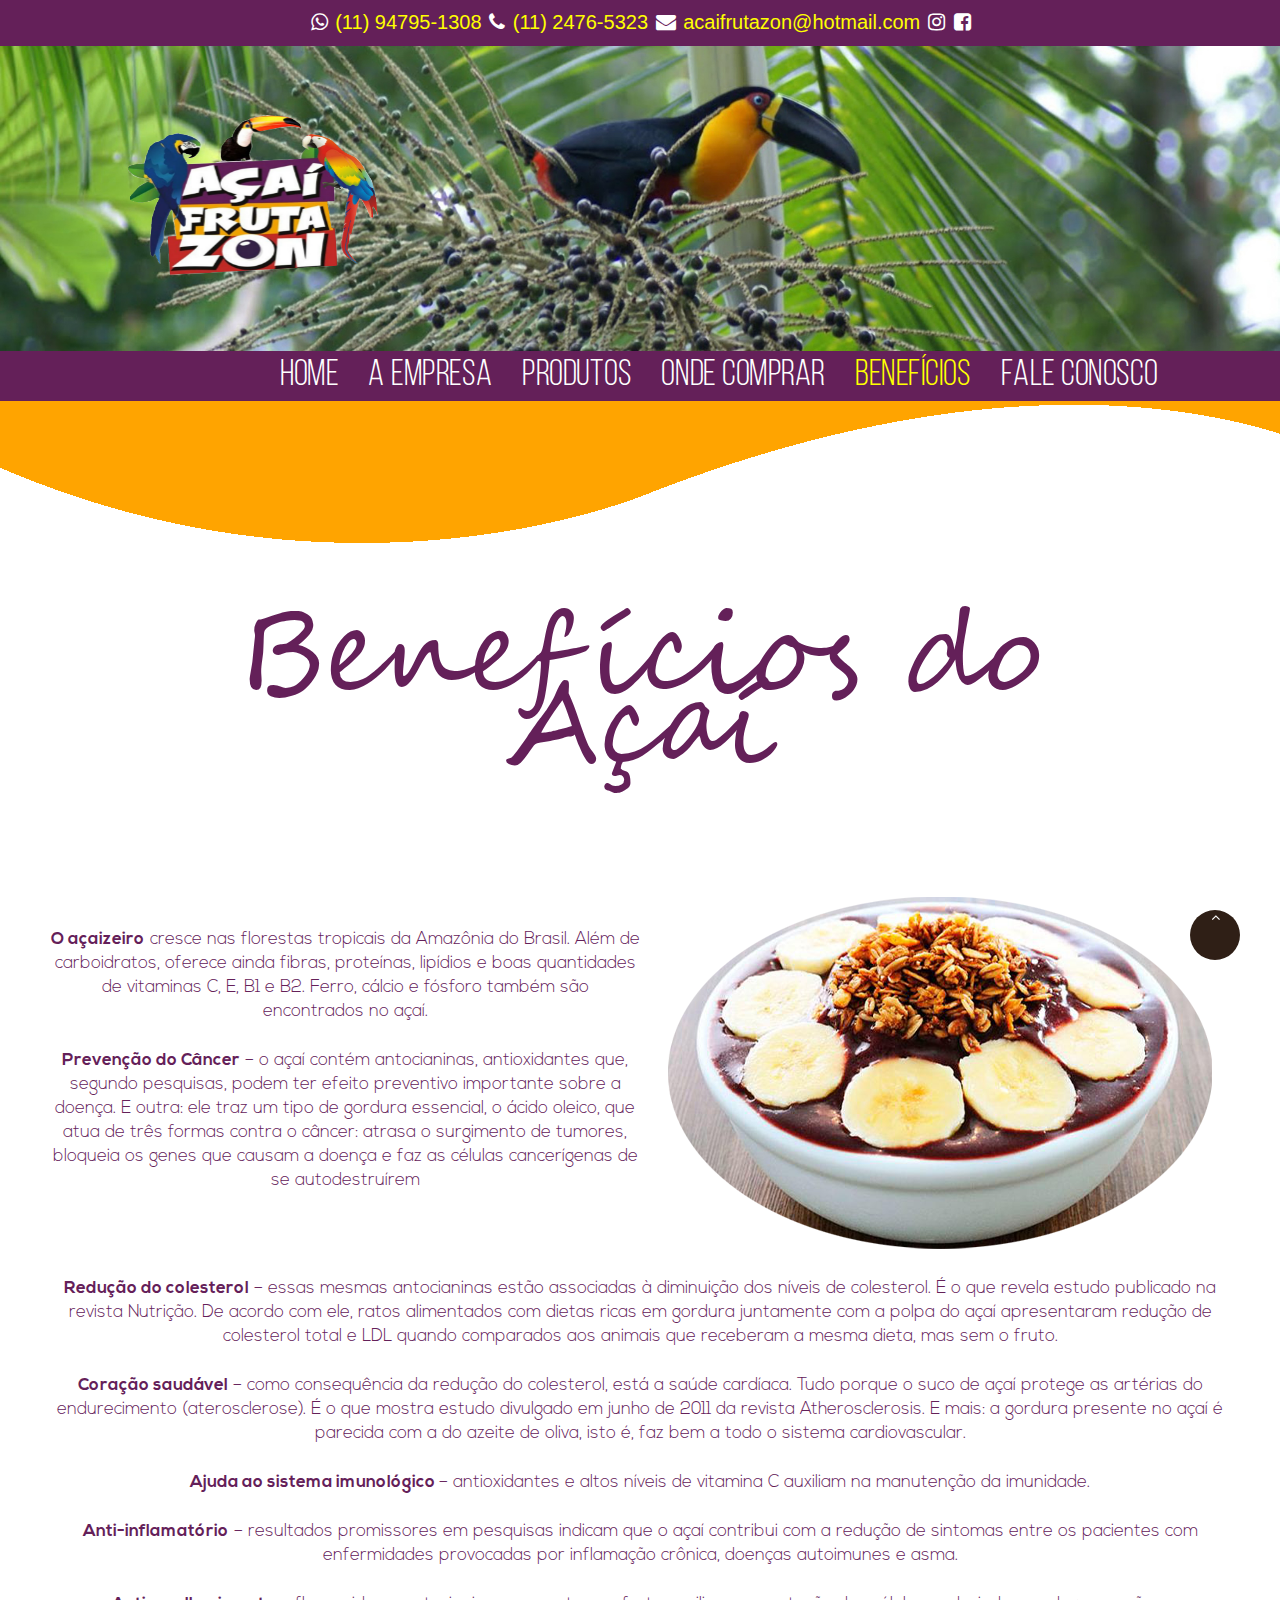
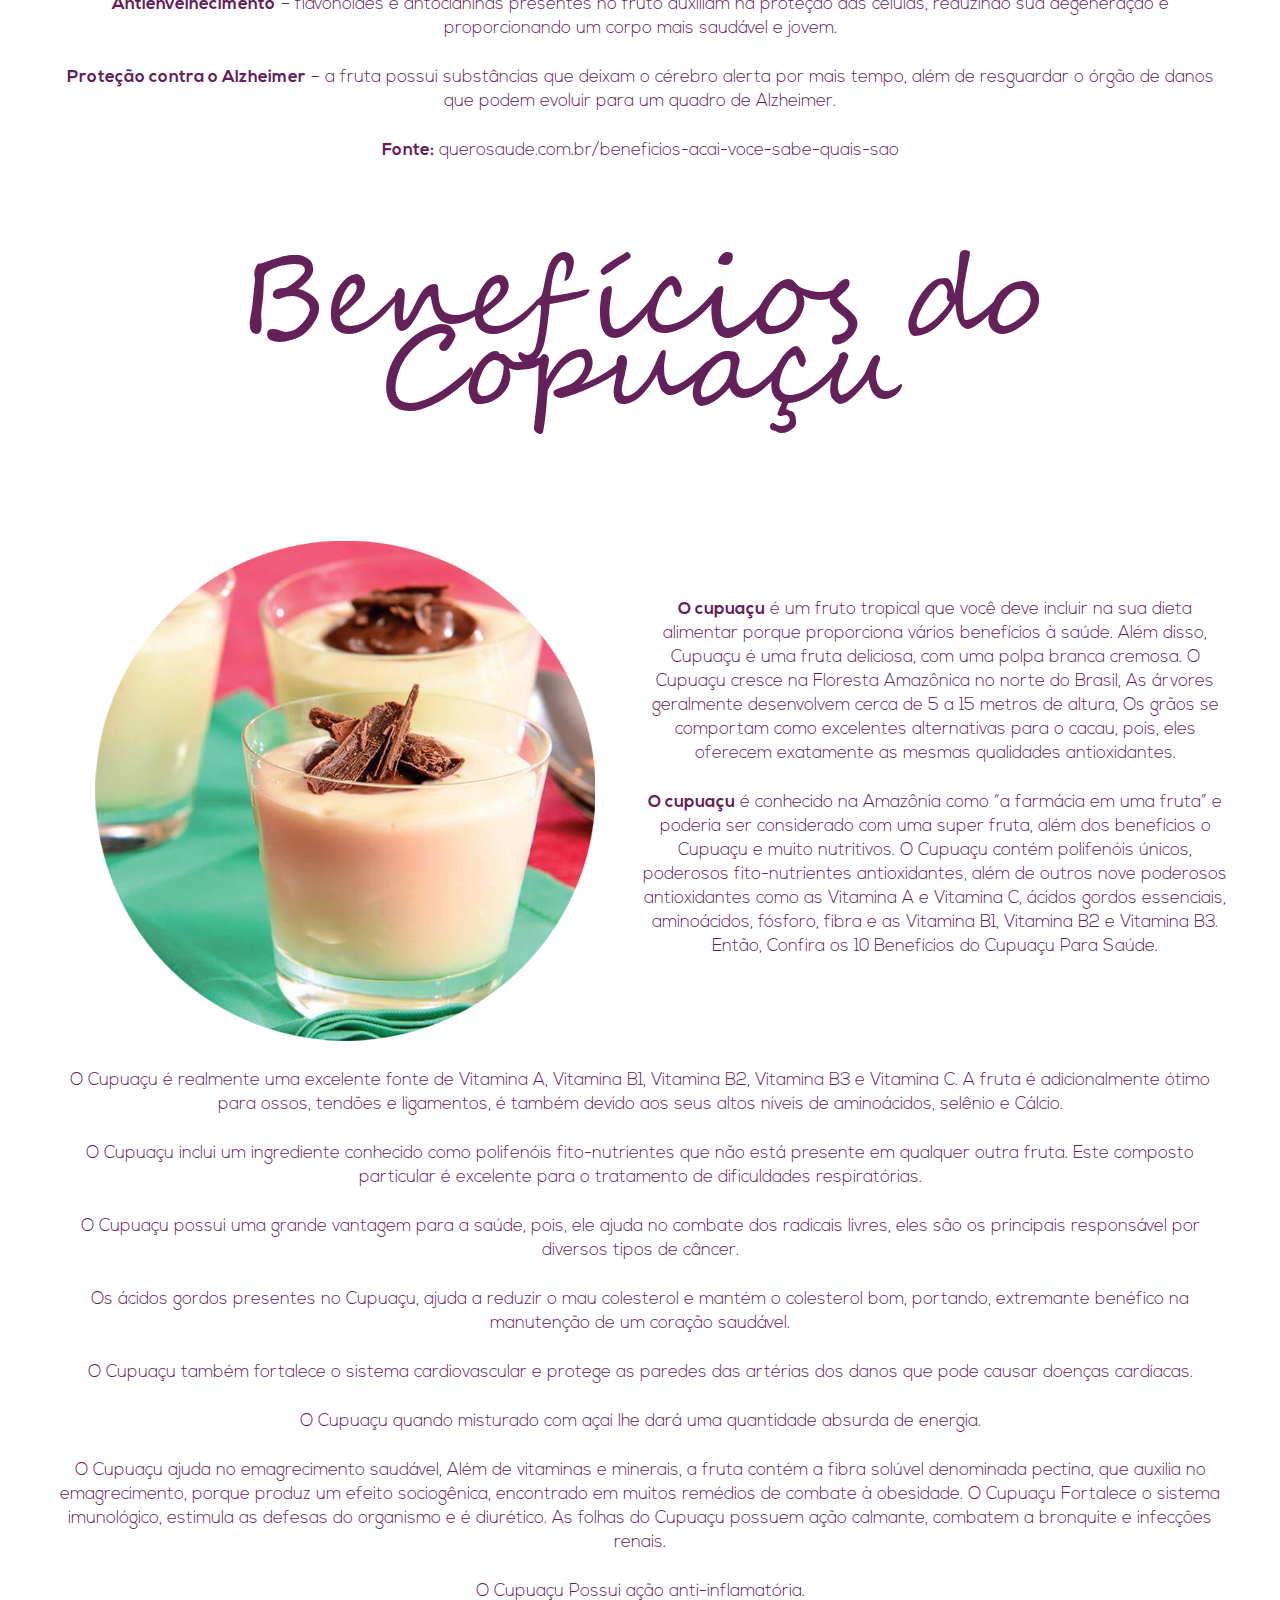
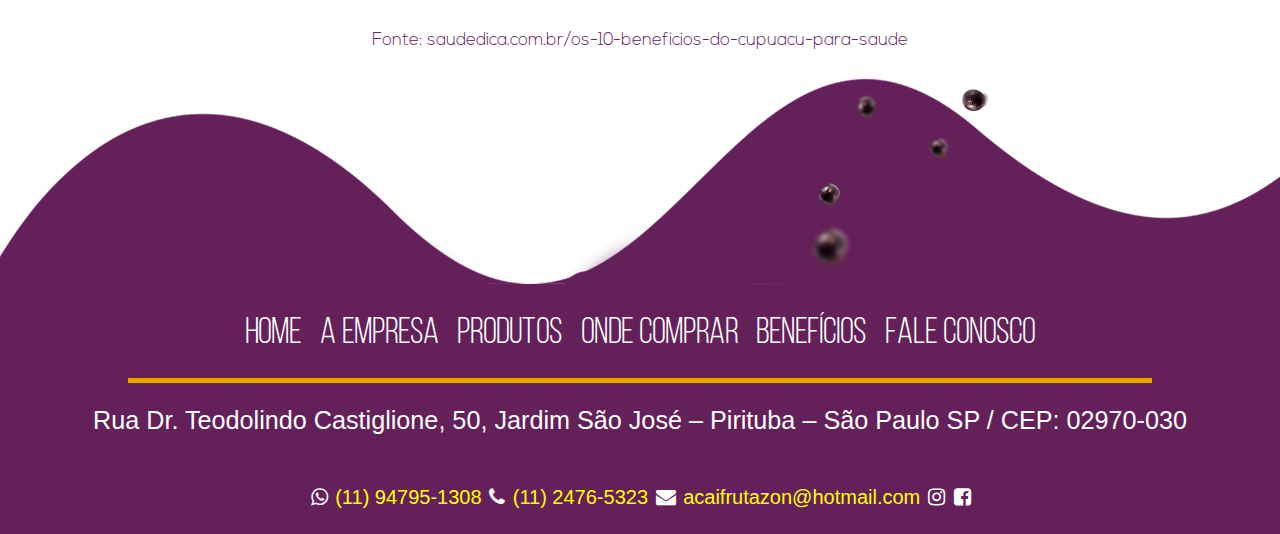
==== beneficios.html @ 2b1c6574 "Atualização geral e final" ====
<!DOCTYPE html>
<html lang="pt-br">
    <head>
        <title>Home</title>

        <!--META TYPE-->
        <meta charset="UTF-8">
        <meta name="viewport" content="width=device-width, initial-scale=1.0">
        <meta NAME="DESCRIPTION" content=""/>    
        <meta NAME="KEYWORDS" CONTENT=""/>    
        <meta http-equiv="CONTENT-LANGUAGE" content="pt-br"/>
        <meta NAME="AUTHOR" CONTENT="Cintra Comunicações - Lucas Genovez" />
        <meta NAME="COPYRIGHT" CONTENT="Copyright (c) 2020"/>
        <meta NAME="ROBOTS" content="INDEX, FOLLOW, NOODP, NOYDIR"/>
        <meta NAME="REVISIT-AFTER" CONTENT="1 DAYS"/>
        
        <!--OG-->
        <meta property="og:image" content="">
        <meta property="og:image:type" content="image/jpeg">    
        <meta property="og:tag" content="">    
        <meta property="og:locale" content="pt_BR" />
        <meta property="og:title" content="" />
        <meta property="og:description" content="" />
        <meta property="og:site_name" content="" />

        <!--CSS-->
        <link rel="stylesheet" type="text/css" href="css/geral.css">

        <!--BASE FLUX-->
        <link rel="stylesheet" type="text/css" href="css/css_base_flux/bootstrap.min.css"><!--Bootstrap v3.3.7-->
        <link rel="stylesheet" type="text/css" href="css/css_base_flux/demo.css">
        <link rel="stylesheet" type="text/css" href="css/css_base_flux/style.css">
        <link rel="stylesheet" type="text/css" href="css/css_base_flux/fonts.css">
        <link rel="shortcut icon" href="img/favicon.png" type="image/x-icon">
        
    </head>
    <body class="">
        <div class="preloader">
            <div class="preloader-body">
                <div class="cssload-container">
                    <div class="cssload-speeding-wheel"><img src="img/preloader.png"/></div>
                </div>
                <p>Carregando...</p>
            </div>
        </div>

        <!--TOPO-->
        <div class="flex v-center - h-center navbar-one">
            <div class="col-md-6 col-sm-12 width-auto">
                <div class="header-social-icon">
                    <a href="#" title="Whatsapp">
                        <i class="fa fa-whatsapp" aria-hidden="true"></i>
                        <span>(11) 94795-1308</span>
                    </a>
                    <a href="#" title="Telefone">
                        <i class="fa fa-phone" aria-hidden="true"></i>
                        <span>(11) 2476-5323</span>
                    </a>
                    <a href="#" title="email">
                        <i class="fa fa-envelope" aria-hidden="true"></i>
                        <span>acaifrutazon@hotmail.com</span>
                    </a>
                    <a href="#" title="instagram">
                        <i class="fa fa-instagram" aria-hidden="true"></i>
                    </a>
                    <a href="#" title="facebook">
                        <i class="fa fa-facebook-square"></i>
                    </a>
                </div>
            </div>
        </div>
        <!--BANNER-->
        <section class="swiper-wrap-custom fadeIn position-relative wow fadeIn section no-inset">
            <div class="swiper-container swiper-slider swiper-slider-1 desktop-banner" data-loop="true" data-autoplay="4200" data-simulate-touch="false">
                <div class="swiper-wrapper text-center">
                    <div class="swiper-slide context-dark">
                        <a href="#">
                            <img src="img/home/banner_acai_one.jpg" class="image_responsive" >
                        </a>
                    </div>
                </div>
            </div>
            <div class="swiper-container swiper-slider swiper-slider-1 mobile-banner" data-loop="true" data-autoplay="4200" data-simulate-touch="false">
                <div class="swiper-wrapper text-center">
                    <div class="swiper-slide context-dark">
                        <a href="#">
                            <img src="img/home/banner_acai_one_mobile.jpg" class="image_responsive" >
                        </a>
                    </div>
                </div>
            </div>
        </section> 
        <!--FIM BANNER-->
        <!--LOGO-->
        <div class="logo-desktop">
            <a class="logo" href="index.html" title="Cruzilia">
                <img class="logo-light default" src="img/logo_big.png" data-at2x="img/logo-white@2x.png" alt="">
            </a>
        </div>
        <!--FIM LOGO-->
        <!--MENU-->
        <header>
            <nav class="navbar navbar-default bootsnav header-dark white-link">
                <div class="container nav-header-container">
                    <div class="row">
                        <div class="col-md-offset-2 col-md-6 col-xs-2 width-auto pull-left accordion-menu xs-no-padding-right">
                            <button class="navbar-toggle collapsed pull-left" type="button" data-toggle="collapse" data-target="#navbar-collapse-toggle-1">
                                <span class="sr-only">toggle navigation</span>
                                <span class="icon-bar"></span>
                                <span class="icon-bar"></span>
                                <span class="icon-bar"></span>
                            </button>
                            <div class="navbar-collapse collapse pull-left" id="navbar-collapse-toggle-1">
                                <ul class="menu nav navbar-nav navbar-left no-margin text-font-sec text-center" id="accordion" data-in="fadeIn" data-out="fadeOut">
                                    <li>
                                        <a href="index.html">HOME</a>
                                    </li>
                                    <li>
                                        <a href="empresa.html">A EMPRESA</a>
                                    </li>
                                    <li>
                                        <a href="produtos.html">PRODUTOS</a>
                                    </li>
                                    <li>
                                        <a href="onde-comprar.html">ONDE COMPRAR</a>
                                    </li>
                                    <li>
                                        <a href="beneficios.html">BENEFÍCIOS</a>
                                    </li>
                                    <li>
                                        <a href="contato.html">FALE CONOSCO</a>
                                    </li>
                                </ul>
                            </div>
                        </div>
                    </div>
                </div>
            </nav>
        </header>
        <!--FIM MENU-->
        <!--FIM TOPO-->
        <!--CONTEÚDO-->
        <section class="swiper-wrap-custom fadeIn position-relative wow fadeIn section text-center no-inset">
            <div class="wave_orange col-md-12 col-sm-12"></div>
        </section>
        <section class="swiper-wrap-custom fadeIn position-relative wow fadeIn section text-center no-inset">
            <div class="col-sm-12 no-inset limite-beneficios-center">
                <div class="col-sm-12 no-inset limite-beneficios">
                    <div class="col-sm-12 no-inset  beneficios-acai">
                        <h1>Benefícios do <br> Açaí</h1>
                        <div class="center-text-img">
                            <div class="col-md-6 col-sm-12 no-inset">
                                <p> 
                                    <span>O açaizeiro</span> cresce nas florestas tropicais
                                    da Amazônia do Brasil. Além de carboidratos,
                                    oferece ainda fibras, proteínas, lipídios e 
                                    boas quantidades de vitaminas 
                                    C, E, B1 e B2.  Ferro, cálcio e fósforo também
                                    são encontrados no açaí.
                                </p>
                                <p>
                                    <span> Prevenção do Câncer</span> – o açaí contém antocianinas, 
                                    antioxidantes que, segundo pesquisas, podem ter 
                                    efeito preventivo importante sobre a doença.
                                    E outra: ele traz um tipo de gordura essencial, 
                                    o ácido oleico, que atua de três formas contra 
                                    o câncer: atrasa o surgimento de tumores, bloqueia
                                    os genes que causam a doença e faz as células
                                    cancerígenas de se autodestruírem 
                                </p>
                            </div>
                            <div class="col-md-6 col-sm-12 no-inset">
                                <img src="img/beneficios_acai.png" alt="">
                            </div>
                        </div>
                        <div class="col-md-12 col-sm-12 no-inset">
                            <p><span>Redução do colesterol</span> – essas mesmas antocianinas estão associadas à diminuição dos níveis de colesterol.
                            É o que revela estudo publicado na revista Nutrição. De acordo com ele, ratos alimentados com dietas ricas
                            em gordura juntamente com a polpa do açaí apresentaram redução de colesterol total e LDL quando comparados
                            aos animais que receberam a mesma dieta, mas sem o fruto.</p>
                            <p><span>Coração saudável</span> – como consequência da redução do colesterol, está a saúde cardíaca. Tudo porque o suco
                            de açaí protege as artérias do endurecimento (aterosclerose). É o que mostra estudo divulgado em junho de 2011
                            da revista Atherosclerosis. E mais: a gordura presente no açaí é parecida com a do azeite de oliva, isto é, faz 
                            bem a todo o sistema cardiovascular.</p>
                            <p><span>Ajuda ao sistema imunológico </span>– antioxidantes e altos níveis de vitamina C auxiliam na manutenção da imunidade.</p>
                            <p><span>Anti-inflamatório</span> – resultados promissores em pesquisas indicam que o açaí contribui com a redução de sintomas
                            entre os pacientes com enfermidades provocadas por inflamação crônica, doenças autoimunes e asma.</p>
                            <p><span>Antienvelhecimento</span> – flavonoides e antocianinas presentes no fruto auxiliam na proteção das células, reduzindo
                            sua degeneração e proporcionando um corpo mais saudável e jovem.</p>
                            <p><span>Proteção contra o Alzheimer</span> – a fruta possui substâncias que deixam o cérebro alerta por mais tempo, além de 
                            resguardar o órgão de danos que podem evoluir para um quadro de Alzheimer.</p>
                            <p><span>Fonte:</span> querosaude.com.br/beneficios-acai-voce-sabe-quais-sao</p>
                        </div>
                    </div>
                    <div class="col-sm-12 no-inset beneficios-acai">
                        <h1>Benefícios do <br> Copuaçu</h1>
                        <div class="center-text-img">
                            <div class="col-md-6 col-sm-12 no-inset">
                                <img src="img/beneficios_copuacu.png" alt="">
                            </div>
                            <div class="col-md-6 col-sm-12 no-inset">
                                <p> 
                                    <span>O cupuaçu</span> é um fruto tropical que você deve incluir
                                    na sua dieta alimentar porque proporciona vários 
                                    benefícios à saúde. Além disso, Cupuaçu é uma fruta 
                                    deliciosa, com uma polpa branca cremosa. 
                                    O Cupuaçu cresce na Floresta Amazônica no norte do 
                                    Brasil, As árvores geralmente desenvolvem cerca de 
                                    5 a 15 metros de altura, Os grãos se comportam como 
                                    excelentes alternativas para o cacau, pois, eles 
                                    oferecem exatamente as mesmas qualidades antioxidantes.
                                </p>
                                <p>
                                    <span>O cupuaçu</span> é conhecido na Amazônia como “a farmácia em 
                                    uma fruta” e poderia ser considerado com uma super fruta, 
                                    além dos benefícios o Cupuaçu e muito nutritivos. 
                                    O Cupuaçu contém polifenóis únicos, poderosos fito-nutrientes 
                                    antioxidantes, além de outros nove poderosos antioxidantes 
                                    como as Vitamina A e Vitamina C, ácidos gordos essenciais, 
                                    aminoácidos, fósforo, fibra e as Vitamina B1, Vitamina B2 
                                    e Vitamina B3. Então, Confira os 10 Benefícios do Cupuaçu 
                                    Para Saúde.
                                </p>
                            </div>      
                        </div>
                        <div class="col-md-12 col-sm-12 no-inset">
                            <p>O Cupuaçu é realmente uma excelente fonte de Vitamina A, Vitamina B1, Vitamina B2,
                            Vitamina B3 e Vitamina C. A fruta é adicionalmente ótimo para ossos, tendões
                            e ligamentos, é também devido aos seus altos níveis de aminoácidos, selênio e Cálcio.</p>

                            <p>O Cupuaçu inclui um ingrediente conhecido como polifenóis fito-nutrientes
                            que não está presente em qualquer outra fruta. Este composto particular é excelente
                            para o tratamento de dificuldades respiratórias.</p>

                            <p>O Cupuaçu possui uma grande vantagem para a saúde, pois, ele ajuda no combate
                            dos radicais livres, eles são os principais responsável por diversos tipos de câncer.</p>

                            <p>Os ácidos gordos presentes no Cupuaçu, ajuda a reduzir o mau colesterol e mantém o 
                            colesterol bom, portando, extremante benéfico na manutenção de um coração saudável.</p>

                            <p>O Cupuaçu também fortalece o sistema cardiovascular e protege as paredes das artérias 
                            dos danos que pode causar doenças cardíacas.</p>

                            <p>O Cupuaçu quando misturado com açaí lhe dará uma quantidade absurda de energia.</p>

                            <p>O Cupuaçu ajuda no emagrecimento saudável, Além de vitaminas e minerais, a fruta contém a 
                            fibra solúvel denominada pectina, que auxilia no emagrecimento, porque produz um efeito 
                            sociogênica, encontrado em muitos remédios de combate à obesidade.
                            O Cupuaçu Fortalece o sistema imunológico, estimula as defesas do organismo e é diurético.
                            As folhas do Cupuaçu possuem ação calmante, combatem a bronquite e infecções renais.</p>

                            <p>O Cupuaçu Possui ação anti-inflamatória.</p>
                            <p>Fonte: saudedica.com.br/os-10-beneficios-do-cupuacu-para-saude</p>
                        </div>
                    </div>
                </div>
            </div>
        </section>
        <section class="col-md-12 col-sm-12 no-inset">
            <div class="col-md-12 col-sm-12 no-inset">
                <img src="img/wave-products-bottom.png" alt="">
            </div>
        </section>
        <!--FIM CONTEÚDO-->
        <footer class="col-md-12 col-sm-12 no-inset">
            <div class="col-md-12 col-sm-12 no-inset">
                <div class="footer-div-1">
                    
                    <img src="img/logo_footer.png" alt="">
                    
                    <ul>
                        <li>
                            <a href="index.html">HOME</a>
                        </li>
                        <li>
                            <a href="empresa.html">A EMPRESA</a>
                        </li>
                        <li>
                            <a href="produtos.html">PRODUTOS</a>
                        </li>
                        <li>
                            <a href="onde-comprar.html">ONDE COMPRAR</a>
                        </li>
                        <li>
                            <a href="beneficios.html">BENEFÍCIOS</a>
                        </li>
                        <li>
                            <a href="contato.html">FALE CONOSCO</a>
                        </li>
                    </ul>
                </div>
                <div class="border-div">
                    <span class="border_footer"></span>
                </div>
            </div>
            <div class="col-md-12 col-sm-12 street-footer">
                <p>Rua Dr. Teodolindo Castiglione, 50, Jardim São José – Pirituba – São Paulo SP / CEP: 02970-030</p>
            </div>
            <div class="header-social-icon icon-footer col-md-12 col-sm-12">
                <a href="#" title="Whatsapp">
                    <i class="fa fa-whatsapp" aria-hidden="true"></i>
                    <span>(11) 94795-1308</span>
                </a>
                <a href="#" title="Telefone">
                    <i class="fa fa-phone" aria-hidden="true"></i>
                    <span>(11) 2476-5323</span>
                </a>
                <a href="#" title="email">
                    <i class="fa fa-envelope" aria-hidden="true"></i>
                    <span>acaifrutazon@hotmail.com</span>
                </a>
                <a href="#" title="instagram">
                    <i class="fa fa-instagram" aria-hidden="true"></i>
                </a>
                <a href="#" title="facebook">
                    <i class="fa fa-facebook-square"></i>
                </a>
            </div>
        </footer>
        <!--FIM HOME-->

        <script src="js/script.js"></script>
        <!--BASE FLUX-->
        <script src="js/js_base_flux/core.min.js"></script><!--JQuery v3.2.1-->
        <script src="js/js_base_flux/scripts.js"></script>
    </body>
</html>
---- css/geral.css ----
* {
    padding: 0;
    margin: 0;
}

@font-face {
    font-family: 'IsidoraSans-Thin';
    src: url('../css/fonts_acai/IsidoraSans-Thin.eot');
    /* IE9 Compat Modes */
    src: url('../css/fonts_acai/IsidoraSans-Thin.eot?#iefix') format('embedded-opentype'),/* IE6-IE8 */ url('../css/fonts_acai/IsidoraSans-Thin.svg#IsidoraSans-Thin') format('svg'),/* Legacy iOS */ url('../css/fonts_acai/IsidoraSans-Thin.ttf') format('truetype'),/* Safari, Android, iOS */ url('../css/fonts_acai/IsidoraSans-Thin.woff') format('woff'),/* Modern Browsers */ url('../css/fonts_acai/IsidoraSans-Thin.woff2') format('woff2');
    /* Modern Browsers */
    font-weight: normal;
    font-style: normal;
}

@font-face {
    font-family: 'IsidoraSans-SemiBoldItalic';
    src: url('../css/fonts_acai/IsidoraSans-SemiBoldItalic.eot');
    /* IE9 Compat Modes */
    src: url('../css/fonts_acai/IsidoraSans-SemiBoldItalic.eot?#iefix') format('embedded-opentype'),/* IE6-IE8 */ url('../css/fonts_acai/IsidoraSans-SemiBoldItalic.svg#IsidoraSans-SemiBoldItalic') format('svg'),/* Legacy iOS */ url('../css/fonts_acai/IsidoraSans-SemiBoldItalic.ttf') format('truetype'),/* Safari, Android, iOS */ url('../css/fonts_acai/IsidoraSans-SemiBoldItalic.woff') format('woff'),/* Modern Browsers */ url('../css/fonts_acai/IsidoraSans-SemiBoldItalic.woff2') format('woff2');
    /* Modern Browsers */
    font-weight: normal;
    font-style: normal;
}

@font-face {
    font-family: 'IsidoraSans-SemiBold';
    src: url('../css/fonts_acai/IsidoraSans-SemiBold.eot');
    /* IE9 Compat Modes */
    src: url('../css/fonts_acai/IsidoraSans-SemiBold.eot?#iefix') format('embedded-opentype'),/* IE6-IE8 */ url('../css/fonts_acai/IsidoraSans-SemiBold.svg#IsidoraSans-SemiBold') format('svg'),/* Legacy iOS */ url('../css/fonts_acai/IsidoraSans-SemiBold.ttf') format('truetype'),/* Safari, Android, iOS */ url('../css/fonts_acai/IsidoraSans-SemiBold.woff') format('woff'),/* Modern Browsers */ url('../css/fonts_acai/IsidoraSans-SemiBold.woff2') format('woff2');
    /* Modern Browsers */
    font-weight: normal;
    font-style: normal;
}

@font-face {
    font-family: 'IsidoraSans-RegularItalic';
    src: url('../css/fonts_acai/IsidoraSans-RegularItalic.eot');
    src: url('../css/fonts_acai/IsidoraSans-RegularItalic.eot?#iefix') format('embedded-opentype'), url('../css/fonts_acai/IsidoraSans-RegularItalic.svg#IsidoraSans-RegularItalic') format('svg'), url('../css/fonts_acai/IsidoraSans-RegularItalic.ttf') format('truetype'), url('../css/fonts_acai/IsidoraSans-RegularItalic.woff') format('woff'), url('../css/fonts_acai/IsidoraSans-RegularItalic.woff2') format('woff2');
    font-weight: normal;
    font-style: normal;
}

@font-face {
    font-family: 'IsidoraSans-MediumItalic';
    src: url('../css/fonts_acai/IsidoraSans-MediumItalic.eot');
    src: url('../css/fonts_acai/IsidoraSans-MediumItalic.eot?#iefix') format('embedded-opentype'), url('../css/fonts_acai/IsidoraSans-MediumItalic.svg#IsidoraSans-MediumItalic') format('svg'), url('../css/fonts_acai/IsidoraSans-MediumItalic.ttf') format('truetype'), url('../css/fonts_acai/IsidoraSans-MediumItalic.woff') format('woff'), url('../css/fonts_acai/IsidoraSans-MediumItalic.woff2') format('woff2');
    font-weight: normal;
    font-style: normal;
}

@font-face {
    font-family: 'IsidoraSans-Regular';
    src: url('../css/fonts_acai/IsidoraSans-Regular.eot');
    src: url('../css/fonts_acai/IsidoraSans-Regular.eot?#iefix') format('embedded-opentype'), url('../css/fonts_acai/IsidoraSans-Regular.svg#IsidoraSans-Regular') format('svg'), url('../css/fonts_acai/IsidoraSans-Regular.ttf') format('truetype'), url('../css/fonts_acai/IsidoraSans-Regular.woff') format('woff'), url('../css/fonts_acai/IsidoraSans-Regular.woff2') format('woff2');
    font-weight: normal;
    font-style: normal;
}

@font-face {
    font-family: 'IsidoraSans-Medium';
    src: url('../css/fonts_acai/IsidoraSans-Medium.eot');
    src: url('../css/fonts_acai/IsidoraSans-Medium.eot?#iefix') format('embedded-opentype'), url('../css/fonts_acai/IsidoraSans-Medium.svg#IsidoraSans-Medium') format('svg'), url('../css/fonts_acai/IsidoraSans-Medium.ttf') format('truetype'), url('../css/fonts_acai/IsidoraSans-Medium.woff') format('woff'), url('../css/fonts_acai/IsidoraSans-Medium.woff2') format('woff2');
    font-weight: normal;
    font-style: normal;
}

@font-face {
    font-family: 'IsidoraSans-LightItalic';
    src: url('../css/fonts_acai/IsidoraSans-LightItalic.eot');
    src: url('../css/fonts_acai/IsidoraSans-LightItalic.eot?#iefix') format('embedded-opentype'), url('../css/fonts_acai/IsidoraSans-LightItalic.svg#IsidoraSans-LightItalic') format('svg'), url('../css/fonts_acai/IsidoraSans-LightItalic.ttf') format('truetype'), url('../css/fonts_acai/IsidoraSans-LightItalic.woff') format('woff'), url('../css/fonts_acai/IsidoraSans-LightItalic.woff2') format('woff2');
    font-weight: normal;
    font-style: normal;
}

@font-face {
    font-family: 'IsidoraSans-Light';
    src: url('../css/fonts_acai/IsidoraSans-Light.eot');
    src: url('../css/fonts_acai/IsidoraSans-Light.eot?#iefix') format('embedded-opentype'), url('../css/fonts_acai/IsidoraSans-Light.svg#IsidoraSans-Light') format('svg'), url('../css/fonts_acai/IsidoraSans-Light.ttf') format('truetype'), url('../css/fonts_acai/IsidoraSans-Light.woff') format('woff'), url('../css/fonts_acai/IsidoraSans-Light.woff2') format('woff2');
    font-weight: normal;
    font-style: normal;
}

@font-face {
    font-family: 'IsidoraSans-BoldItalic';
    src: url('../css/fonts_acai/IsidoraSans-BoldItalic.eot');
    src: url('../css/fonts_acai/IsidoraSans-BoldItalic.eot?#iefix') format('embedded-opentype'), url('../css/fonts_acai/IsidoraSans-BoldItalic.svg#IsidoraSans-BoldItalic') format('svg'), url('../css/fonts_acai/IsidoraSans-BoldItalic.ttf') format('truetype'), url('../css/fonts_acai/IsidoraSans-BoldItalic.woff') format('woff'), url('../css/fonts_acai/IsidoraSans-BoldItalic.woff2') format('woff2');
    font-weight: normal;
    font-style: normal;
}

@font-face {
    font-family: 'IsidoraSans-Bold';
    src: url('../css/fonts_acai/IsidoraSans-Bold.eot');
    src: url('../css/fonts_acai/IsidoraSans-Bold.eot?#iefix') format('embedded-opentype'), url('../css/fonts_acai/IsidoraSans-Bold.svg#IsidoraSans-Bold') format('svg'), url('../css/fonts_acai/IsidoraSans-Bold.ttf') format('truetype'), url('../css/fonts_acai/IsidoraSans-Bold.woff') format('woff'), url('../css/fonts_acai/IsidoraSans-Bold.woff2') format('woff2');
    font-weight: normal;
    font-style: normal;
}

@font-face {
    font-family: 'IsidoraSans-BlackItalic';
    src: url('../css/fonts_acai/IsidoraSans-BlackItalic.eot');
    src: url('../css/fonts_acai/IsidoraSans-BlackItalic.eot?#iefix') format('embedded-opentype'), url('../css/fonts_acai/IsidoraSans-BlackItalic.svg#IsidoraSans-BlackItalic') format('svg'), url('../css/fonts_acai/IsidoraSans-BlackItalic.ttf') format('truetype'), url('../css/fonts_acai/IsidoraSans-BlackItalic.woff') format('woff'), url('../css/fonts_acai/IsidoraSans-BlackItalic.woff2') format('woff2');
    font-weight: normal;
    font-style: normal;
}

@font-face {
    font-family: 'IsidoraSans-Black';
    src: url('../css/fonts_acai/IsidoraSans-Black.eot');
    src: url('../css/fonts_acai/IsidoraSans-Black.eot?#iefix') format('embedded-opentype'), url('../css/fonts_acai/IsidoraSans-Black.svg#IsidoraSans-Black') format('svg'), url('../css/fonts_acai/IsidoraSans-Black.ttf') format('truetype'), url('../css/fonts_acai/IsidoraSans-Black.woff') format('woff'), url('../css/fonts_acai/IsidoraSans-Black.woff2') format('woff2');
    font-weight: normal;
    font-style: normal;
}

@font-face {
    font-family: 'BebasNeue-Regular';
    src: url('../css/fonts_acai/BebasNeue-Regular.eot');
    src: url('../css/fonts_acai/BebasNeue-Regular.eot?#iefix') format('embedded-opentype'), url('../css/fonts_acai/BebasNeue-Regular.svg#BebasNeue-Regular') format('svg'), url('../css/fonts_acai/BebasNeue-Regular.ttf') format('truetype'), url('../css/fonts_acai/BebasNeue-Regular.woff') format('woff'), url('../css/fonts_acai/BebasNeue-Regular.woff2') format('woff2');
    font-weight: normal;
    font-style: normal;
}

@font-face {
    font-family: 'IsidoraSans-ThinItalic';
    src: url('../css/fonts_acai/IsidoraSans-ThinItalic.eot');
    src: url('../css/fonts_acai/IsidoraSans-ThinItalic.eot?#iefix') format('embedded-opentype'), url('../css/fonts_acai/IsidoraSans-ThinItalic.svg#IsidoraSans-ThinItalic') format('svg'), url('../css/fonts_acai/IsidoraSans-ThinItalic.ttf') format('truetype'), url('../css/fonts_acai/IsidoraSans-ThinItalic.woff') format('woff'), url('../css/fonts_acai/IsidoraSans-ThinItalic.woff2') format('woff2');
    font-weight: normal;
    font-style: normal;
}

@font-face {
    font-family: 'BebasNeueBook';
    src: url('BebasNeueBook.eot');
    src: url('../css/fonts_acai/BebasNeueBook.eot?#iefix') format('embedded-opentype'), url('../css/fonts_acai/BebasNeueBook.svg#BebasNeueBook') format('svg'), url('../css/fonts_acai/BebasNeueBook.ttf') format('truetype'), url('../css/fonts_acai/BebasNeueBook.woff') format('woff'), url('../css/fonts_acai/BebasNeueBook.woff2') format('woff2');
    font-weight: normal;
    font-style: normal;
}

@font-face {
    font-family: 'Quentin';
    src: url('../css/fonts_acai/Quentin.eot');
    src: url('../css/fonts_acai/Quentin.eot?#iefix') format('embedded-opentype'), url('../css/fonts_acai/Quentin.svg#Quentin') format('svg'), url('../css/fonts_acai/Quentin.ttf') format('truetype'), url('../css/fonts_acai/Quentin.woff') format('woff'), url('../css/fonts_acai/Quentin.woff2') format('woff2');
    font-weight: normal;
    font-style: normal;
}

@font-face {
    font-family: 'SegoeScript';
    src: url('../css/fonts_acai/SegoeScript.eot');
    src: url('../css/fonts_acai/SegoeScript.eot?#iefix') format('embedded-opentype'), url('../css/fonts_acai/SegoeScript.svg#SegoeScript') format('svg'), url('../css/fonts_acai/SegoeScript.ttf') format('truetype'), url('../css/fonts_acai/SegoeScript.woff') format('woff'), url('../css/fonts_acai/SegoeScript.woff2') format('woff2');
    font-weight: normal;
    font-style: normal;
}

@font-face {
    font-family: 'NexaLight';
    src: url('../css/fonts_acai/NexaLight.eot');
    src: url('../css/fonts_acai/NexaLight.eot?#iefix') format('embedded-opentype'), url('../css/fonts_acai/NexaLight.svg#NexaLight') format('svg'), url('../css/fonts_acai/NexaLight.ttf') format('truetype'), url('../css/fonts_acai/NexaLight.woff') format('woff'), url('../css/fonts_acai/NexaLight.woff2') format('woff2');
    font-weight: normal;
    font-style: normal;
}

@font-face {
    font-family: 'NexaBold';
    src: url('../css/fonts_acai/NexaBold.eot');
    src: url('../css/fonts_acai/NexaBold.eot?#iefix') format('embedded-opentype'), url('../css/fonts_acai/NexaBold.svg#NexaBold') format('svg'), url('../css/fonts_acai/NexaBold.ttf') format('truetype'), url('../css/fonts_acai/NexaBold.woff') format('woff'), url('../css/fonts_acai/NexaBold.woff2') format('woff2');
    font-weight: normal;
    font-style: normal;
}

/*============DISPLAY FLEX=============*/
.flex {
    display: flex;
}

.v-center {
    align-items: center;
}

.h-center {
    justify-content: center;
}

.line {
    flex-direction: row;
}

.column {
    flex-direction: column;
}

.right-flex {
    justify-content: flex-end;
}

.left-flex {
    justify-content: flex-start;
}

/*=================CINTRA COMUNIÇÕES================*/
.desktop-banner {
    display: block !important;
}

.mobile-banner {
    display: none !important;
}

.navbar-one {
    background-color: #642059;
    padding: 10px;
}

.logo-desktop {
    position: absolute;
    top: 185px;
    z-index: 999;
    left: 15%;
}

.logo-desktop a img {
    width: 100%;
}

.menu {
    display: flex;
    justify-content: center;
    align-items: center;
}

.text-home-topo {
    background-color: #eea300;
    color: white;
    font-family: 'Quentin';
    font-size: 4em;
}

.quem_somos, .produtos_home {
    display: flex;
    justify-content: center;
}

.quem_somos_home, .produtos_home div:nth-child(1),.limit-about,.limit-onde-comprar {
    max-width: 1280px;
}

.quem_somos h1 {
    color: #802990;
}

.quem_somos h1, .quem_somos p {
    font-family: 'IsidoraSans-Light';
}

.quem_somos p {
    font-size: 2em;
}

.produtos_home {
    background-color: #802990;
}

.produtos_home h2,.onde_encontrar h2 {
    font-family: 'SegoeScript';
    color: white;
    font-size: 8em;
    text-align: center;
    padding: 80px 0;
}

.onde_encontrar {
    background-color: #eea300;
}

.bg-att-fixed-home {
    background-attachment: fixed;
    background-image: url(../img/4560.jpg);
    background-size: 100%;
    /* height: 815px; */
    background-position-y: -5px;
}

.rodape-att-bg {
    position: relative;
    bottom: -100px;
}

.bg-right,.bg-left {
    position: absolute;
}

.bg-right {
    right: 0;
    top: 0;
}

.bg-left {
    left: 0;
    top: 0em;
}

.infos_crr .title_crr {
    font-weight: bold;
    font-family: 'NexaBold';
}

.infos_crr p {
    padding: 0;
    margin: 0;
    color: white;
    font-family: 'NexaLight';
}

/*About*/
.about-acai {
    background-color: #802990;
    display: flex;
    justify-content: center;
    flex-direction: column;
    align-items: center;
}

.about-acai .title-about {
    font-family: 'SegoeScript';
    color: white;
    font-size: 8em;
    text-align: center;
    padding: 1em 0;
}

.about-acai p {
    font-family: 'IsidoraSans-Light';
    color: white;
    padding: 0.5em 6em 0;
    font-size: 1.3em;
}

.about-acai p span {
    font-weight: bold;
}

.about-acai .bg-right, .about-acai .bg-left {
    margin-top: 15em;
}

.bg-att-fixed-about {
    background-attachment: fixed;
    background-image: url(../img/4559.jpg);
    background-size: 100%;
    background-position-y: -5em;
}

/*End About*/
/*Products*/
.wave-bg,.wave-products-bottom{
    background-color: #802990;
}
.products .bg-right, .products .bg-left{
    margin-top: 10em;
}
/*End Products*/
/*What Shopping*/
.col-md-12.no-inset.center-limit-onde-comprar {
    justify-content: center;
    display: flex;
    align-items: center;
}
.limit-onde-comprar div div img {
    padding: 2em;
}
.title-what-shopping{
    background-color: #eea300;
    overflow: hidden;
}
.title-what-shopping h1{
    color: #642059;
    font-family: 'SegoeScript';
    font-size: 8em;
    text-align: center;
    padding: 80px 0;
}
.col-sm-12.stret-what-shopping p {
    text-align: left;
    padding: 0 3em;
    font-family: 'NexaBold';
    color: #642059;
    margin: 0 0.5em;
    font-size: 1.2em;
}

.stret-what-shopping {
    margin-bottom: 3em;
}
/*End What Shopping*/ 
/*Benefícios*/
.limite-beneficios-center{
    display: flex;
    justify-content: center;
}
.limite-beneficios{
    max-width: 1180px;
}
.beneficios-acai h1{
    color: #642059;
    font-family: 'SegoeScript';
    font-size: 8em;
    text-align: center;
    padding: 80px 0;
}
.beneficios-acai p{
    text-align: center;
    font-family: 'NexaLight';
    color: #642059;
    font-size: 1.2em;
}
.beneficios-acai p span{
    font-family: 'NexaBold';
}
.beneficios-acai div img{
    margin: 2em;
}
.center-text-img {
    display: flex;
    align-items: center;
}
/*End Benefícios*/
/*Contato*/
.form-back-radius.form_color.inset-fifteen-all.bg-light-gray.border-radius-6.md-padding-seven-all.xs-padding-30px-all.height-100 {
    background-color: orange;
}
.logo-contato {
    display: flex;
    justify-content: center;
}
/*End contato*/

/*Footer*/
footer ul li {
    display: inline;
}

footer .footer-div-1 {
    padding: 2em;
    display: block;
    background-color: #642059;
}

footer ul {
    display: inline;
}

footer ul li a {
    color: white;
    font-family: 'BebasNeueBook';
    font-size: 2.6em;
    padding: 0 0.2em;
}

footer .footer-div-1,.border-div {
    display: flex;
    justify-content: center;
    align-items: center;
}

.border-div,.header-social-icon,.street-footer {
    background-color: #642059;
}

footer .border_footer {
    border-bottom: 5px solid #eea300;
    display: inline-block;
    width: 80%;
}

.header-social-icon.icon-footer {
    display: block;
    text-align: center;
    padding: 0.5em 0 1em;
    font-size: 1.8em;
}

.street-footer p {
    font-size: 1.8em;
    color: white;
    text-align: center;
    padding: 1em 0 0.5em;
    display: inline-block;
    width: 100%;
}

/*End Fotter*/
/*===WAVE MOVE===*/
section .wave_orange {
    position: relative;
    width: 132%;
    height: 143px;
    top: -1px;
    left: 0;
    background: url(../img/wave_orange.png);
    animation: animate 5s linear infinite;
}

section .wave_orange:before {
    content: '';
    width: 100%;
    height: 143px;
    background: url(../img/wave_orange.png);
    position: absolute;
    left: 0;
    top: 0;
    opacity: 0.6;
    animation-delay: -8s;
    animation: animate 10s linear infinite;
}

section .wave_orange:after {
    content: '';
    width: 100%;
    height: 143px;
    background: url(../img/wave_orange.png);
    position: absolute;
    left: 0;
    bottom: 0;
    opacity: 0.4;
    animation: animate-reverse 8s linear infinite;
}

section .wave_roxo {
    position: relative;
    width: 132%;
    height: 143px;
    top: 0;
    left: 0;
    background: url(../img/wave_roxo.png);
    animation: animate 5s linear infinite;
}

section .wave_roxo:before {
    content: '';
    width: 100%;
    height: 143px;
    background: url(../img/wave_roxo.png);
    position: absolute;
    left: 0;
    top: 0;
    opacity: 0.6;
    animation-delay: -8s;
    animation: animate 10s linear infinite;
}

section .wave_roxo:after {
    content: '';
    width: 100%;
    height: 143px;
    background: url(../img/wave_roxo.png);
    position: absolute;
    left: 0;
    bottom: 0;
    opacity: 0.4;
    animation: animate-reverse 8s linear infinite;
}

@keyframes animate {
    0% {
        background-position: 0;
    }

    100% {
        background-position: 1360px;
    }
}

@keyframes animate-reverse {
    0% {
        background-position: 0;
    }

    100% {
        background-position: 1360px;
    }
}

/*===END WAVE MOVE===*/
@media screen and (max-width: 1440px) {
    .logo-desktop {
        top: 140px;
        left: 10%;
    }

    .bg-att-fixed-home t {
        /* height: 645px; */
        background-position-y: 0px;
    }
}

@media screen and (max-width: 1366px) {
    .bg-att-fixed-home {
        background-position-y: 0px;
    }
}

@media screen and (max-width: 1280px) {
    .logo-desktop {
        top: 115px;
        left: 10%;
    }

    .bg-att-fixed-home {
        background-position-y: 0px;
    }
}

@media screen and (max-width: 1024px) {
    .logo-desktop {
        top: 75px;
        left: 5%;
    }

    .bg-att-fixed-home {
        /* height: 485px; */
        background-position-y: 0px;
        background-size: 200%;
        background-position-x: -50em;
    }

    .text-home-topo {
        font-size: 3em;
    }
}

@media screen and (max-width: 768px) {
    .desktop-banner {
        display: none !important;
    }

    .mobile-banner {
        display: block !important;
    }

    .logo-desktop {
        top: 25em;
        left: 33%;
    }

    .bg-att-fixed-home {
        background-image: url(../img/4560_mobile.jpg);
        /* height: 385px; */
        background-position-y: -30px;
        background-size: 100%;
        background-position-x: -75em;
    }

    .text-home-topo {
        font-size: 2em;
        padding: 20px 0 !important;
    }

    .produtos_home h2,.onde_encontrar h2, .title-what-shopping h1,.beneficios-acai h1 {
        font-size: 4em;
        padding: 40px 0;
    }

    /*About*/
    .about-acai .bg-right, .about-acai .bg-left{
        margin-top: 25em;
        z-index: 0;
    }

    /*End About*/
    /*Beneficios*/
    .center-text-img {
        flex-direction: column;
    }
    .beneficios-acai div img {
        margin: 0em;
        padding: 2em;
    }
    .beneficios-acai p{
        padding: 0.5em;
    }
    /*End Beneficios*/
    /*Products*/
    .products .bg-right, .products .bg-left{
        margin-top: 7em;
    }
    /*End Products*/
    /*footer*/
    footer ul li {
        display: block;
    }

    /*end footer*/
}

@media screen and (max-width: 425px) {
    .logo-desktop {
        top: 39.5em;
        margin: 0px 25%;
        left: 0;
        text-align: center;
    }

    .logo-desktop a img {
        width: 50%;
    }

    .menu {
        display: block;
    }

    .bg-att-fixed-home {
        background-position-y: 1em;
        background-size: 100%;
        background-position-x: -40em;
    }

    .bg-right,.bg-left {
        display: none;
    }

    .header-social-icon a {
        text-align: center;
        display: inline-block;
    }

    /* About*/
    .about-acai .title-about {
        font-size: 4em;
        padding: 0.5em 0;
    }

    .about-acai p {
        padding: 0.5em 1em 0;
    }

    .about-acai img {
        width: 70%;
    }

    /*End About*/
    /*Beneficios*/
    .beneficios-acai p{
        padding: 1em;
    }
    /*End Beneficios*/
    /*Contact*/
    .form-button.group-sm.text-center.text-lg-left {
        margin-top: 2em;
    }
    /*End Contact*/
    /*footer*/
    footer ul li {
        display: block;
    }

    footer ul li a {
        font-size: 2.6em;
    }

    .street-footer p {
        font-size: 1.2em;
    }

    footer .footer-div-1, .border-div {
        flex-direction: column;
    }

    footer ul {
        display: inline;
        margin-top: 2em;
    }

    .header-social-icon a {
        font-size: 14px !important;
    }

    /*end footer*/
}

@media screen and (max-width: 414px) {
    .logo-desktop {
        top: 38.5em;
        margin: 0px 25%;
        left: 0;
        text-align: center;
    }
}

@media screen and (max-width: 375px) {
    .logo-desktop {
        top: 36em;
        left: 5%;
    }
}

@media screen and (max-width: 320px) {
    .logo-desktop {
        left: 0%;
        top: 31em;
        margin: 0px 20%;
    }
    .team-image.xs-width-100 img {
        width: 90%;
    }
    .team-image.xs-width-100{
        text-align: center;
    }
    
    .team-member-position.offset-20px-top.text-left.infos_crr p
     {
        padding: 0 2em;
    }
}
---- css/css_base_flux/demo.css ----
.shell,
.shell-wide,
.shell-fluid {
	margin-right: auto;
	margin-left: auto;
	padding-left: 15px;
	padding-right: 15px;
}

.shell,
.shell-wide {
	min-width: 300px;
	max-width: 480px;
}

@media (min-width: 768px) {
	.shell,
	.shell-wide {
		max-width: 750px;
	}
}

@media (min-width: 992px) {
	.shell,
	.shell-wide {
		max-width: 970px;
	}
}

@media (min-width: 1200px) {
	.shell,
	.shell-wide {
		max-width: 1200px;
	}
}

@media (min-width: 1200px) {
	.shell-wide {
		max-width: 1770px;
	}
}

@media (min-width: 1200px) {
	.shell-fluid-inset-lg-50 {
		padding-left: 50px;
		padding-right: 50px;
	}
}

.range {
	margin-left: -15px;
	margin-right: -15px;
}

.range > .range {
	margin-left: 0;
	margin-right: 0;
}

.range-center {
	-webkit-justify-content: center;
	-ms-flex-pack: center;
	justify-content: center;
}

.range-left {
	-webkit-justify-content: flex-start;
	-ms-flex-pack: start;
	justify-content: flex-start;
}

.range-right {
	-webkit-justify-content: flex-end;
	-ms-flex-pack: end;
	justify-content: flex-end;
}

.range-justify {
	-webkit-justify-content: space-between;
	-ms-flex-pack: justify;
	justify-content: space-between;
}

.range-around {
	-webkit-justify-content: space-around;
	-ms-flex-pack: distribute;
	justify-content: space-around;
}

.range-top {
	-webkit-align-items: flex-start;
	-ms-flex-align: start;
	align-items: flex-start;
}

.range-reverse {
	-webkit-flex-direction: row-reverse;
	-ms-flex-direction: row-reverse;
	flex-direction: row-reverse;
}

.range-middle {
	-webkit-align-items: center;
	-ms-flex-align: center;
	align-items: center;
}

.range-bottom {
	-webkit-align-items: flex-end;
	-ms-flex-align: end;
	align-items: flex-end;
}

.range-spacer {
	-webkit-flex-basis: 100%;
	-ms-flex-preferred-size: 100%;
	flex-basis: 100%;
	max-width: 100%;
}

[class*="cell-"] {
	padding-left: 15px;
	padding-right: 15px;
}

.range {
	display: -ms-flexbox;
	display: -webkit-flex;
	display: flex;
	-ms-flex: 0 1 auto;
	-webkit-flex: 0 1 auto;
	flex: 0 1 auto;
	-webkit-flex-direction: row;
	-ms-flex-direction: row;
	flex-direction: row;
	-webkit-flex-wrap: wrap;
	-ms-flex-wrap: wrap;
	flex-wrap: wrap;
}

.range > .range {
	-webkit-flex-basis: 100%;
	-ms-flex-preferred-size: 100%;
	flex-basis: 100%;
	max-width: 100%;
}

.range-vertical {
	-webkit-flex-direction: column;
	-ms-flex-direction: column;
	flex-direction: column;
}

.range > [class*='cell'] {
	-ms-flex: 0 0 auto;
	-webkit-flex: 0 0 auto;
	flex: 0 0 auto;
	-webkit-flex-basis: 100%;
	-ms-flex-preferred-size: 100%;
	flex-basis: 100%;
	max-width: 100%;
}

@media (min-width: 480px) {
	* + [class*='cell-xs-'] {
		margin-top: 0;
	}
	.range-xs-center {
		-webkit-justify-content: center;
		-ms-flex-pack: center;
		justify-content: center;
	}
	.range-xs-left {
		-webkit-justify-content: flex-start;
		-ms-flex-pack: start;
		justify-content: flex-start;
	}
	.range-xs-right {
		-webkit-justify-content: flex-end;
		-ms-flex-pack: end;
		justify-content: flex-end;
	}
	.range-xs-justify {
		-webkit-justify-content: space-between;
		-ms-flex-pack: justify;
		justify-content: space-between;
	}
	.range-xs-around {
		-webkit-justify-content: space-around;
		-ms-flex-pack: distribute;
		justify-content: space-around;
	}
	.range-xs-top {
		-webkit-align-items: flex-start;
		-ms-flex-align: start;
		align-items: flex-start;
	}
	.range-xs {
		-webkit-flex-direction: row;
		-ms-flex-direction: row;
		flex-direction: row;
	}
	.range-xs-reverse {
		-webkit-flex-direction: row-reverse;
		-ms-flex-direction: row-reverse;
		flex-direction: row-reverse;
	}
	.range-xs-middle {
		-webkit-align-items: center;
		-ms-flex-align: center;
		align-items: center;
	}
	.range-xs-bottom {
		-webkit-align-items: flex-end;
		-ms-flex-align: end;
		align-items: flex-end;
	}
	.cell-xs-top {
		-webkit-align-self: flex-start;
		-ms-flex-item-align: start;
		align-self: flex-start;
	}
	.cell-xs-middle {
		-webkit-align-self: center;
		-ms-flex-item-align: center;
		align-self: center;
	}
	.cell-xs-bottom {
		-webkit-align-self: flex-end;
		-ms-flex-item-align: end;
		align-self: flex-end;
	}
	.range > .cell-xs-preffix-0 {
		margin-left: 0%;
	}
	.range > .cell-xs-1 {
		-webkit-flex-basis: 8.33333%;
		-ms-flex-preferred-size: 8.33333%;
		flex-basis: 8.33333%;
		max-width: 8.33333%;
	}
	.range > .cell-xs-preffix-1 {
		margin-left: 8.33333%;
	}
	.range > .cell-xs-2 {
		-webkit-flex-basis: 16.66667%;
		-ms-flex-preferred-size: 16.66667%;
		flex-basis: 16.66667%;
		max-width: 16.66667%;
	}
	.range > .cell-xs-preffix-2 {
		margin-left: 16.66667%;
	}
	.range > .cell-xs-3 {
		-webkit-flex-basis: 25%;
		-ms-flex-preferred-size: 25%;
		flex-basis: 25%;
		max-width: 25%;
	}
	.range > .cell-xs-preffix-3 {
		margin-left: 25%;
	}
	.range > .cell-xs-4 {
		-webkit-flex-basis: 33.33333%;
		-ms-flex-preferred-size: 33.33333%;
		flex-basis: 33.33333%;
		max-width: 33.33333%;
	}
	.range > .cell-xs-preffix-4 {
		margin-left: 33.33333%;
	}
	.range > .cell-xs-5 {
		-webkit-flex-basis: 41.66667%;
		-ms-flex-preferred-size: 41.66667%;
		flex-basis: 41.66667%;
		max-width: 41.66667%;
	}
	.range > .cell-xs-preffix-5 {
		margin-left: 41.66667%;
	}
	.range > .cell-xs-6 {
		-webkit-flex-basis: 50%;
		-ms-flex-preferred-size: 50%;
		flex-basis: 50%;
		max-width: 50%;
	}
	.range > .cell-xs-preffix-6 {
		margin-left: 50%;
	}
	.range > .cell-xs-7 {
		-webkit-flex-basis: 58.33333%;
		-ms-flex-preferred-size: 58.33333%;
		flex-basis: 58.33333%;
		max-width: 58.33333%;
	}
	.range > .cell-xs-preffix-7 {
		margin-left: 58.33333%;
	}
	.range > .cell-xs-8 {
		-webkit-flex-basis: 66.66667%;
		-ms-flex-preferred-size: 66.66667%;
		flex-basis: 66.66667%;
		max-width: 66.66667%;
	}
	.range > .cell-xs-preffix-8 {
		margin-left: 66.66667%;
	}
	.range > .cell-xs-9 {
		-webkit-flex-basis: 75%;
		-ms-flex-preferred-size: 75%;
		flex-basis: 75%;
		max-width: 75%;
	}
	.range > .cell-xs-preffix-9 {
		margin-left: 75%;
	}
	.range > .cell-xs-10 {
		-webkit-flex-basis: 83.33333%;
		-ms-flex-preferred-size: 83.33333%;
		flex-basis: 83.33333%;
		max-width: 83.33333%;
	}
	.range > .cell-xs-preffix-10 {
		margin-left: 83.33333%;
	}
	.range > .cell-xs-11 {
		-webkit-flex-basis: 91.66667%;
		-ms-flex-preferred-size: 91.66667%;
		flex-basis: 91.66667%;
		max-width: 91.66667%;
	}
	.range > .cell-xs-preffix-11 {
		margin-left: 91.66667%;
	}
	.range > .cell-xs-12 {
		-webkit-flex-basis: 100%;
		-ms-flex-preferred-size: 100%;
		flex-basis: 100%;
		max-width: 100%;
	}
	.range > .cell-xs-preffix-12 {
		margin-left: 100%;
	}
	.range > .cell-xs-1-5 {
		-webkit-flex-basis: 20%;
		-ms-flex-preferred-size: 20%;
		flex-basis: 20%;
		max-width: 20%;
	}
}

@media (min-width: 768px) {
	* + [class*='cell-sm-'] {
		margin-top: 0;
	}
	.range-sm-center {
		-webkit-justify-content: center;
		-ms-flex-pack: center;
		justify-content: center;
	}
	.range-sm-left {
		-webkit-justify-content: flex-start;
		-ms-flex-pack: start;
		justify-content: flex-start;
	}
	.range-sm-right {
		-webkit-justify-content: flex-end;
		-ms-flex-pack: end;
		justify-content: flex-end;
	}
	.range-sm-justify {
		-webkit-justify-content: space-between;
		-ms-flex-pack: justify;
		justify-content: space-between;
	}
	.range-sm-around {
		-webkit-justify-content: space-around;
		-ms-flex-pack: distribute;
		justify-content: space-around;
	}
	.range-sm-top {
		-webkit-align-items: flex-start;
		-ms-flex-align: start;
		align-items: flex-start;
	}
	.range-sm {
		-webkit-flex-direction: row;
		-ms-flex-direction: row;
		flex-direction: row;
	}
	.range-sm-reverse {
		-webkit-flex-direction: row-reverse;
		-ms-flex-direction: row-reverse;
		flex-direction: row-reverse;
	}
	.range-sm-middle {
		-webkit-align-items: center;
		-ms-flex-align: center;
		align-items: center;
	}
	.range-sm-bottom {
		-webkit-align-items: flex-end;
		-ms-flex-align: end;
		align-items: flex-end;
	}
	.cell-sm-top {
		-webkit-align-self: flex-start;
		-ms-flex-item-align: start;
		align-self: flex-start;
	}
	.cell-sm-middle {
		-webkit-align-self: center;
		-ms-flex-item-align: center;
		align-self: center;
	}
	.cell-sm-bottom {
		-webkit-align-self: flex-end;
		-ms-flex-item-align: end;
		align-self: flex-end;
	}
	.range > .cell-sm-preffix-0 {
		margin-left: 0%;
	}
	.range > .cell-sm-1 {
		-webkit-flex-basis: 8.33333%;
		-ms-flex-preferred-size: 8.33333%;
		flex-basis: 8.33333%;
		max-width: 8.33333%;
	}
	.range > .cell-sm-preffix-1 {
		margin-left: 8.33333%;
	}
	.range > .cell-sm-2 {
		-webkit-flex-basis: 16.66667%;
		-ms-flex-preferred-size: 16.66667%;
		flex-basis: 16.66667%;
		max-width: 16.66667%;
	}
	.range > .cell-sm-preffix-2 {
		margin-left: 16.66667%;
	}
	.range > .cell-sm-3 {
		-webkit-flex-basis: 25%;
		-ms-flex-preferred-size: 25%;
		flex-basis: 25%;
		max-width: 25%;
	}
	.range > .cell-sm-preffix-3 {
		margin-left: 25%;
	}
	.range > .cell-sm-4 {
		-webkit-flex-basis: 33.33333%;
		-ms-flex-preferred-size: 33.33333%;
		flex-basis: 33.33333%;
		max-width: 33.33333%;
	}
	.range > .cell-sm-preffix-4 {
		margin-left: 33.33333%;
	}
	.range > .cell-sm-5 {
		-webkit-flex-basis: 41.66667%;
		-ms-flex-preferred-size: 41.66667%;
		flex-basis: 41.66667%;
		max-width: 41.66667%;
	}
	.range > .cell-sm-preffix-5 {
		margin-left: 41.66667%;
	}
	.range > .cell-sm-6 {
		-webkit-flex-basis: 50%;
		-ms-flex-preferred-size: 50%;
		flex-basis: 50%;
		max-width: 50%;
	}
	.range > .cell-sm-preffix-6 {
		margin-left: 50%;
	}
	.range > .cell-sm-7 {
		-webkit-flex-basis: 58.33333%;
		-ms-flex-preferred-size: 58.33333%;
		flex-basis: 58.33333%;
		max-width: 58.33333%;
	}
	.range > .cell-sm-preffix-7 {
		margin-left: 58.33333%;
	}
	.range > .cell-sm-8 {
		-webkit-flex-basis: 66.66667%;
		-ms-flex-preferred-size: 66.66667%;
		flex-basis: 66.66667%;
		max-width: 66.66667%;
	}
	.range > .cell-sm-preffix-8 {
		margin-left: 66.66667%;
	}
	.range > .cell-sm-9 {
		-webkit-flex-basis: 75%;
		-ms-flex-preferred-size: 75%;
		flex-basis: 75%;
		max-width: 75%;
	}
	.range > .cell-sm-preffix-9 {
		margin-left: 75%;
	}
	.range > .cell-sm-10 {
		-webkit-flex-basis: 83.33333%;
		-ms-flex-preferred-size: 83.33333%;
		flex-basis: 83.33333%;
		max-width: 83.33333%;
	}
	.range > .cell-sm-preffix-10 {
		margin-left: 83.33333%;
	}
	.range > .cell-sm-11 {
		-webkit-flex-basis: 91.66667%;
		-ms-flex-preferred-size: 91.66667%;
		flex-basis: 91.66667%;
		max-width: 91.66667%;
	}
	.range > .cell-sm-preffix-11 {
		margin-left: 91.66667%;
	}
	.range > .cell-sm-12 {
		-webkit-flex-basis: 100%;
		-ms-flex-preferred-size: 100%;
		flex-basis: 100%;
		max-width: 100%;
	}
	.range > .cell-sm-preffix-12 {
		margin-left: 100%;
	}
	.range > .cell-sm-1-5 {
		-webkit-flex-basis: 20%;
		-ms-flex-preferred-size: 20%;
		flex-basis: 20%;
		max-width: 20%;
	}
}

@media (min-width: 992px) {
	* + [class*='cell-md-'] {
		margin-top: 0;
	}
	.range-md-center {
		-webkit-justify-content: center;
		-ms-flex-pack: center;
		justify-content: center;
	}
	.range-md-left {
		-webkit-justify-content: flex-start;
		-ms-flex-pack: start;
		justify-content: flex-start;
	}
	.range-md-right {
		-webkit-justify-content: flex-end;
		-ms-flex-pack: end;
		justify-content: flex-end;
	}
	.range-md-justify {
		-webkit-justify-content: space-between;
		-ms-flex-pack: justify;
		justify-content: space-between;
	}
	.range-md-around {
		-webkit-justify-content: space-around;
		-ms-flex-pack: distribute;
		justify-content: space-around;
	}
	.range-md-top {
		-webkit-align-items: flex-start;
		-ms-flex-align: start;
		align-items: flex-start;
	}
	.range-md {
		-webkit-flex-direction: row;
		-ms-flex-direction: row;
		flex-direction: row;
	}
	.range-md-reverse {
		-webkit-flex-direction: row-reverse;
		-ms-flex-direction: row-reverse;
		flex-direction: row-reverse;
	}
	.range-md-middle {
		-webkit-align-items: center;
		-ms-flex-align: center;
		align-items: center;
	}
	.range-md-bottom {
		-webkit-align-items: flex-end;
		-ms-flex-align: end;
		align-items: flex-end;
	}
	.cell-md-top {
		-webkit-align-self: flex-start;
		-ms-flex-item-align: start;
		align-self: flex-start;
	}
	.cell-md-middle {
		-webkit-align-self: center;
		-ms-flex-item-align: center;
		align-self: center;
	}
	.cell-md-bottom {
		-webkit-align-self: flex-end;
		-ms-flex-item-align: end;
		align-self: flex-end;
	}
	.range > .cell-md-preffix-0 {
		margin-left: 0%;
	}
	.range > .cell-md-1 {
		-webkit-flex-basis: 8.33333%;
		-ms-flex-preferred-size: 8.33333%;
		flex-basis: 8.33333%;
		max-width: 8.33333%;
	}
	.range > .cell-md-preffix-1 {
		margin-left: 8.33333%;
	}
	.range > .cell-md-2 {
		-webkit-flex-basis: 16.66667%;
		-ms-flex-preferred-size: 16.66667%;
		flex-basis: 16.66667%;
		max-width: 16.66667%;
	}
	.range > .cell-md-preffix-2 {
		margin-left: 16.66667%;
	}
	.range > .cell-md-3 {
		-webkit-flex-basis: 25%;
		-ms-flex-preferred-size: 25%;
		flex-basis: 25%;
		max-width: 25%;
	}
	.range > .cell-md-preffix-3 {
		margin-left: 25%;
	}
	.range > .cell-md-4 {
		-webkit-flex-basis: 33.33333%;
		-ms-flex-preferred-size: 33.33333%;
		flex-basis: 33.33333%;
		max-width: 33.33333%;
	}
	.range > .cell-md-preffix-4 {
		margin-left: 33.33333%;
	}
	.range > .cell-md-5 {
		-webkit-flex-basis: 41.66667%;
		-ms-flex-preferred-size: 41.66667%;
		flex-basis: 41.66667%;
		max-width: 41.66667%;
	}
	.range > .cell-md-preffix-5 {
		margin-left: 41.66667%;
	}
	.range > .cell-md-6 {
		-webkit-flex-basis: 50%;
		-ms-flex-preferred-size: 50%;
		flex-basis: 50%;
		max-width: 50%;
	}
	.range > .cell-md-preffix-6 {
		margin-left: 50%;
	}
	.range > .cell-md-7 {
		-webkit-flex-basis: 58.33333%;
		-ms-flex-preferred-size: 58.33333%;
		flex-basis: 58.33333%;
		max-width: 58.33333%;
	}
	.range > .cell-md-preffix-7 {
		margin-left: 58.33333%;
	}
	.range > .cell-md-8 {
		-webkit-flex-basis: 66.66667%;
		-ms-flex-preferred-size: 66.66667%;
		flex-basis: 66.66667%;
		max-width: 66.66667%;
	}
	.range > .cell-md-preffix-8 {
		margin-left: 66.66667%;
	}
	.range > .cell-md-9 {
		-webkit-flex-basis: 75%;
		-ms-flex-preferred-size: 75%;
		flex-basis: 75%;
		max-width: 75%;
	}
	.range > .cell-md-preffix-9 {
		margin-left: 75%;
	}
	.range > .cell-md-10 {
		-webkit-flex-basis: 83.33333%;
		-ms-flex-preferred-size: 83.33333%;
		flex-basis: 83.33333%;
		max-width: 83.33333%;
	}
	.range > .cell-md-preffix-10 {
		margin-left: 83.33333%;
	}
	.range > .cell-md-11 {
		-webkit-flex-basis: 91.66667%;
		-ms-flex-preferred-size: 91.66667%;
		flex-basis: 91.66667%;
		max-width: 91.66667%;
	}
	.range > .cell-md-preffix-11 {
		margin-left: 91.66667%;
	}
	.range > .cell-md-12 {
		-webkit-flex-basis: 100%;
		-ms-flex-preferred-size: 100%;
		flex-basis: 100%;
		max-width: 100%;
	}
	.range > .cell-md-preffix-12 {
		margin-left: 100%;
	}
	.range > .cell-md-1-5 {
		-webkit-flex-basis: 20%;
		-ms-flex-preferred-size: 20%;
		flex-basis: 20%;
		max-width: 20%;
	}
}

@media (min-width: 1200px) {
	* + [class*='cell-lg-'] {
		margin-top: 0;
	}
	.range-lg-center {
		-webkit-justify-content: center;
		-ms-flex-pack: center;
		justify-content: center;
	}
	.range-lg-left {
		-webkit-justify-content: flex-start;
		-ms-flex-pack: start;
		justify-content: flex-start;
	}
	.range-lg-right {
		-webkit-justify-content: flex-end;
		-ms-flex-pack: end;
		justify-content: flex-end;
	}
	.range-lg-justify {
		-webkit-justify-content: space-between;
		-ms-flex-pack: justify;
		justify-content: space-between;
	}
	.range-lg-around {
		-webkit-justify-content: space-around;
		-ms-flex-pack: distribute;
		justify-content: space-around;
	}
	.range-lg-top {
		-webkit-align-items: flex-start;
		-ms-flex-align: start;
		align-items: flex-start;
	}
	.range-lg {
		-webkit-flex-direction: row;
		-ms-flex-direction: row;
		flex-direction: row;
	}
	.range-lg-reverse {
		-webkit-flex-direction: row-reverse;
		-ms-flex-direction: row-reverse;
		flex-direction: row-reverse;
	}
	.range-lg-middle {
		-webkit-align-items: center;
		-ms-flex-align: center;
		align-items: center;
	}
	.range-lg-bottom {
		-webkit-align-items: flex-end;
		-ms-flex-align: end;
		align-items: flex-end;
	}
	.cell-lg-top {
		-webkit-align-self: flex-start;
		-ms-flex-item-align: start;
		align-self: flex-start;
	}
	.cell-lg-middle {
		-webkit-align-self: center;
		-ms-flex-item-align: center;
		align-self: center;
	}
	.cell-lg-bottom {
		-webkit-align-self: flex-end;
		-ms-flex-item-align: end;
		align-self: flex-end;
	}
	.range > .cell-lg-preffix-0 {
		margin-left: 0%;
	}
	.range > .cell-lg-1 {
		-webkit-flex-basis: 8.33333%;
		-ms-flex-preferred-size: 8.33333%;
		flex-basis: 8.33333%;
		max-width: 8.33333%;
	}
	.range > .cell-lg-preffix-1 {
		margin-left: 8.33333%;
	}
	.range > .cell-lg-2 {
		-webkit-flex-basis: 16.66667%;
		-ms-flex-preferred-size: 16.66667%;
		flex-basis: 16.66667%;
		max-width: 16.66667%;
	}
	.range > .cell-lg-preffix-2 {
		margin-left: 16.66667%;
	}
	.range > .cell-lg-3 {
		-webkit-flex-basis: 25%;
		-ms-flex-preferred-size: 25%;
		flex-basis: 25%;
		max-width: 25%;
	}
	.range > .cell-lg-preffix-3 {
		margin-left: 25%;
	}
	.range > .cell-lg-4 {
		-webkit-flex-basis: 33.33333%;
		-ms-flex-preferred-size: 33.33333%;
		flex-basis: 33.33333%;
		max-width: 33.33333%;
	}
	.range > .cell-lg-preffix-4 {
		margin-left: 33.33333%;
	}
	.range > .cell-lg-5 {
		-webkit-flex-basis: 41.66667%;
		-ms-flex-preferred-size: 41.66667%;
		flex-basis: 41.66667%;
		max-width: 41.66667%;
	}
	.range > .cell-lg-preffix-5 {
		margin-left: 41.66667%;
	}
	.range > .cell-lg-6 {
		-webkit-flex-basis: 50%;
		-ms-flex-preferred-size: 50%;
		flex-basis: 50%;
		max-width: 50%;
	}
	.range > .cell-lg-preffix-6 {
		margin-left: 50%;
	}
	.range > .cell-lg-7 {
		-webkit-flex-basis: 58.33333%;
		-ms-flex-preferred-size: 58.33333%;
		flex-basis: 58.33333%;
		max-width: 58.33333%;
	}
	.range > .cell-lg-preffix-7 {
		margin-left: 58.33333%;
	}
	.range > .cell-lg-8 {
		-webkit-flex-basis: 66.66667%;
		-ms-flex-preferred-size: 66.66667%;
		flex-basis: 66.66667%;
		max-width: 66.66667%;
	}
	.range > .cell-lg-preffix-8 {
		margin-left: 66.66667%;
	}
	.range > .cell-lg-9 {
		-webkit-flex-basis: 75%;
		-ms-flex-preferred-size: 75%;
		flex-basis: 75%;
		max-width: 75%;
	}
	.range > .cell-lg-preffix-9 {
		margin-left: 75%;
	}
	.range > .cell-lg-10 {
		-webkit-flex-basis: 83.33333%;
		-ms-flex-preferred-size: 83.33333%;
		flex-basis: 83.33333%;
		max-width: 83.33333%;
	}
	.range > .cell-lg-preffix-10 {
		margin-left: 83.33333%;
	}
	.range > .cell-lg-11 {
		-webkit-flex-basis: 91.66667%;
		-ms-flex-preferred-size: 91.66667%;
		flex-basis: 91.66667%;
		max-width: 91.66667%;
	}
	.range > .cell-lg-preffix-11 {
		margin-left: 91.66667%;
	}
	.range > .cell-lg-12 {
		-webkit-flex-basis: 100%;
		-ms-flex-preferred-size: 100%;
		flex-basis: 100%;
		max-width: 100%;
	}
	.range > .cell-lg-preffix-12 {
		margin-left: 100%;
	}
	.range > .cell-lg-1-5 {
		-webkit-flex-basis: 20%;
		-ms-flex-preferred-size: 20%;
		flex-basis: 20%;
		max-width: 20%;
	}
}

@media (min-width: 1600px) {
	* + [class*='cell-xl-'] {
		margin-top: 0;
	}
	.range-xl-center {
		-webkit-justify-content: center;
		-ms-flex-pack: center;
		justify-content: center;
	}
	.range-xl-left {
		-webkit-justify-content: flex-start;
		-ms-flex-pack: start;
		justify-content: flex-start;
	}
	.range-xl-right {
		-webkit-justify-content: flex-end;
		-ms-flex-pack: end;
		justify-content: flex-end;
	}
	.range-xl-justify {
		-webkit-justify-content: space-between;
		-ms-flex-pack: justify;
		justify-content: space-between;
	}
	.range-xl-around {
		-webkit-justify-content: space-around;
		-ms-flex-pack: distribute;
		justify-content: space-around;
	}
	.range-xl-top {
		-webkit-align-items: flex-start;
		-ms-flex-align: start;
		align-items: flex-start;
	}
	.range-xl {
		-webkit-flex-direction: row;
		-ms-flex-direction: row;
		flex-direction: row;
	}
	.range-xl-reverse {
		-webkit-flex-direction: row-reverse;
		-ms-flex-direction: row-reverse;
		flex-direction: row-reverse;
	}
	.range-xl-middle {
		-webkit-align-items: center;
		-ms-flex-align: center;
		align-items: center;
	}
	.range-xl-bottom {
		-webkit-align-items: flex-end;
		-ms-flex-align: end;
		align-items: flex-end;
	}
	.cell-xl-top {
		-webkit-align-self: flex-start;
		-ms-flex-item-align: start;
		align-self: flex-start;
	}
	.cell-xl-middle {
		-webkit-align-self: center;
		-ms-flex-item-align: center;
		align-self: center;
	}
	.cell-xl-bottom {
		-webkit-align-self: flex-end;
		-ms-flex-item-align: end;
		align-self: flex-end;
	}
	.range > .cell-xl-preffix-0 {
		margin-left: 0%;
	}
	.range > .cell-xl-1 {
		-webkit-flex-basis: 8.33333%;
		-ms-flex-preferred-size: 8.33333%;
		flex-basis: 8.33333%;
		max-width: 8.33333%;
	}
	.range > .cell-xl-preffix-1 {
		margin-left: 8.33333%;
	}
	.range > .cell-xl-2 {
		-webkit-flex-basis: 16.66667%;
		-ms-flex-preferred-size: 16.66667%;
		flex-basis: 16.66667%;
		max-width: 16.66667%;
	}
	.range > .cell-xl-preffix-2 {
		margin-left: 16.66667%;
	}
	.range > .cell-xl-3 {
		-webkit-flex-basis: 25%;
		-ms-flex-preferred-size: 25%;
		flex-basis: 25%;
		max-width: 25%;
	}
	.range > .cell-xl-preffix-3 {
		margin-left: 25%;
	}
	.range > .cell-xl-4 {
		-webkit-flex-basis: 33.33333%;
		-ms-flex-preferred-size: 33.33333%;
		flex-basis: 33.33333%;
		max-width: 33.33333%;
	}
	.range > .cell-xl-preffix-4 {
		margin-left: 33.33333%;
	}
	.range > .cell-xl-5 {
		-webkit-flex-basis: 41.66667%;
		-ms-flex-preferred-size: 41.66667%;
		flex-basis: 41.66667%;
		max-width: 41.66667%;
	}
	.range > .cell-xl-preffix-5 {
		margin-left: 41.66667%;
	}
	.range > .cell-xl-6 {
		-webkit-flex-basis: 50%;
		-ms-flex-preferred-size: 50%;
		flex-basis: 50%;
		max-width: 50%;
	}
	.range > .cell-xl-preffix-6 {
		margin-left: 50%;
	}
	.range > .cell-xl-7 {
		-webkit-flex-basis: 58.33333%;
		-ms-flex-preferred-size: 58.33333%;
		flex-basis: 58.33333%;
		max-width: 58.33333%;
	}
	.range > .cell-xl-preffix-7 {
		margin-left: 58.33333%;
	}
	.range > .cell-xl-8 {
		-webkit-flex-basis: 66.66667%;
		-ms-flex-preferred-size: 66.66667%;
		flex-basis: 66.66667%;
		max-width: 66.66667%;
	}
	.range > .cell-xl-preffix-8 {
		margin-left: 66.66667%;
	}
	.range > .cell-xl-9 {
		-webkit-flex-basis: 75%;
		-ms-flex-preferred-size: 75%;
		flex-basis: 75%;
		max-width: 75%;
	}
	.range > .cell-xl-preffix-9 {
		margin-left: 75%;
	}
	.range > .cell-xl-10 {
		-webkit-flex-basis: 83.33333%;
		-ms-flex-preferred-size: 83.33333%;
		flex-basis: 83.33333%;
		max-width: 83.33333%;
	}
	.range > .cell-xl-preffix-10 {
		margin-left: 83.33333%;
	}
	.range > .cell-xl-11 {
		-webkit-flex-basis: 91.66667%;
		-ms-flex-preferred-size: 91.66667%;
		flex-basis: 91.66667%;
		max-width: 91.66667%;
	}
	.range > .cell-xl-preffix-11 {
		margin-left: 91.66667%;
	}
	.range > .cell-xl-12 {
		-webkit-flex-basis: 100%;
		-ms-flex-preferred-size: 100%;
		flex-basis: 100%;
		max-width: 100%;
	}
	.range > .cell-xl-preffix-12 {
		margin-left: 100%;
	}
	.range > .cell-xl-1-5 {
		-webkit-flex-basis: 20%;
		-ms-flex-preferred-size: 20%;
		flex-basis: 20%;
		max-width: 20%;
	}
}

@media (min-width: 1800px) {
	* + [class*='cell-xxl-'] {
		margin-top: 0;
	}
	.range-xxl-center {
		-webkit-justify-content: center;
		-ms-flex-pack: center;
		justify-content: center;
	}
	.range-xxl-left {
		-webkit-justify-content: flex-start;
		-ms-flex-pack: start;
		justify-content: flex-start;
	}
	.range-xxl-right {
		-webkit-justify-content: flex-end;
		-ms-flex-pack: end;
		justify-content: flex-end;
	}
	.range-xxl-justify {
		-webkit-justify-content: space-between;
		-ms-flex-pack: justify;
		justify-content: space-between;
	}
	.range-xxl-around {
		-webkit-justify-content: space-around;
		-ms-flex-pack: distribute;
		justify-content: space-around;
	}
	.range-xxl-top {
		-webkit-align-items: flex-start;
		-ms-flex-align: start;
		align-items: flex-start;
	}
	.range-xxl {
		-webkit-flex-direction: row;
		-ms-flex-direction: row;
		flex-direction: row;
	}
	.range-xxl-reverse {
		-webkit-flex-direction: row-reverse;
		-ms-flex-direction: row-reverse;
		flex-direction: row-reverse;
	}
	.range-xxl-middle {
		-webkit-align-items: center;
		-ms-flex-align: center;
		align-items: center;
	}
	.range-xxl-bottom {
		-webkit-align-items: flex-end;
		-ms-flex-align: end;
		align-items: flex-end;
	}
	.cell-xxl-top {
		-webkit-align-self: flex-start;
		-ms-flex-item-align: start;
		align-self: flex-start;
	}
	.cell-xxl-middle {
		-webkit-align-self: center;
		-ms-flex-item-align: center;
		align-self: center;
	}
	.cell-xxl-bottom {
		-webkit-align-self: flex-end;
		-ms-flex-item-align: end;
		align-self: flex-end;
	}
	.range > .cell-xxl-preffix-0 {
		margin-left: 0%;
	}
	.range > .cell-xxl-1 {
		-webkit-flex-basis: 8.33333%;
		-ms-flex-preferred-size: 8.33333%;
		flex-basis: 8.33333%;
		max-width: 8.33333%;
	}
	.range > .cell-xxl-preffix-1 {
		margin-left: 8.33333%;
	}
	.range > .cell-xxl-2 {
		-webkit-flex-basis: 16.66667%;
		-ms-flex-preferred-size: 16.66667%;
		flex-basis: 16.66667%;
		max-width: 16.66667%;
	}
	.range > .cell-xxl-preffix-2 {
		margin-left: 16.66667%;
	}
	.range > .cell-xxl-3 {
		-webkit-flex-basis: 25%;
		-ms-flex-preferred-size: 25%;
		flex-basis: 25%;
		max-width: 25%;
	}
	.range > .cell-xxl-preffix-3 {
		margin-left: 25%;
	}
	.range > .cell-xxl-4 {
		-webkit-flex-basis: 33.33333%;
		-ms-flex-preferred-size: 33.33333%;
		flex-basis: 33.33333%;
		max-width: 33.33333%;
	}
	.range > .cell-xxl-preffix-4 {
		margin-left: 33.33333%;
	}
	.range > .cell-xxl-5 {
		-webkit-flex-basis: 41.66667%;
		-ms-flex-preferred-size: 41.66667%;
		flex-basis: 41.66667%;
		max-width: 41.66667%;
	}
	.range > .cell-xxl-preffix-5 {
		margin-left: 41.66667%;
	}
	.range > .cell-xxl-6 {
		-webkit-flex-basis: 50%;
		-ms-flex-preferred-size: 50%;
		flex-basis: 50%;
		max-width: 50%;
	}
	.range > .cell-xxl-preffix-6 {
		margin-left: 50%;
	}
	.range > .cell-xxl-7 {
		-webkit-flex-basis: 58.33333%;
		-ms-flex-preferred-size: 58.33333%;
		flex-basis: 58.33333%;
		max-width: 58.33333%;
	}
	.range > .cell-xxl-preffix-7 {
		margin-left: 58.33333%;
	}
	.range > .cell-xxl-8 {
		-webkit-flex-basis: 66.66667%;
		-ms-flex-preferred-size: 66.66667%;
		flex-basis: 66.66667%;
		max-width: 66.66667%;
	}
	.range > .cell-xxl-preffix-8 {
		margin-left: 66.66667%;
	}
	.range > .cell-xxl-9 {
		-webkit-flex-basis: 75%;
		-ms-flex-preferred-size: 75%;
		flex-basis: 75%;
		max-width: 75%;
	}
	.range > .cell-xxl-preffix-9 {
		margin-left: 75%;
	}
	.range > .cell-xxl-10 {
		-webkit-flex-basis: 83.33333%;
		-ms-flex-preferred-size: 83.33333%;
		flex-basis: 83.33333%;
		max-width: 83.33333%;
	}
	.range > .cell-xxl-preffix-10 {
		margin-left: 83.33333%;
	}
	.range > .cell-xxl-11 {
		-webkit-flex-basis: 91.66667%;
		-ms-flex-preferred-size: 91.66667%;
		flex-basis: 91.66667%;
		max-width: 91.66667%;
	}
	.range > .cell-xxl-preffix-11 {
		margin-left: 91.66667%;
	}
	.range > .cell-xxl-12 {
		-webkit-flex-basis: 100%;
		-ms-flex-preferred-size: 100%;
		flex-basis: 100%;
		max-width: 100%;
	}
	.range > .cell-xxl-preffix-12 {
		margin-left: 100%;
	}
	.range > .cell-xxl-1-5 {
		-webkit-flex-basis: 20%;
		-ms-flex-preferred-size: 20%;
		flex-basis: 20%;
		max-width: 20%;
	}
}

html.lt-ie-10 .range > .cell-xs-1 {
	margin-left: auto;
	margin-right: auto;
	max-width: 8.33333%;
}

html.lt-ie-10 .range > .cell-xs-2 {
	margin-left: auto;
	margin-right: auto;
	max-width: 16.66667%;
}

html.lt-ie-10 .range > .cell-xs-3 {
	margin-left: auto;
	margin-right: auto;
	max-width: 25%;
}

html.lt-ie-10 .range > .cell-xs-4 {
	margin-left: auto;
	margin-right: auto;
	max-width: 33.33333%;
}

html.lt-ie-10 .range > .cell-xs-5 {
	margin-left: auto;
	margin-right: auto;
	max-width: 41.66667%;
}

html.lt-ie-10 .range > .cell-xs-6 {
	margin-left: auto;
	margin-right: auto;
	max-width: 50%;
}

html.lt-ie-10 .range > .cell-xs-7 {
	margin-left: auto;
	margin-right: auto;
	max-width: 58.33333%;
}

html.lt-ie-10 .range > .cell-xs-8 {
	margin-left: auto;
	margin-right: auto;
	max-width: 66.66667%;
}

html.lt-ie-10 .range > .cell-xs-9 {
	margin-left: auto;
	margin-right: auto;
	max-width: 75%;
}

html.lt-ie-10 .range > .cell-xs-10 {
	margin-left: auto;
	margin-right: auto;
	max-width: 83.33333%;
}

html.lt-ie-10 .range > .cell-xs-11 {
	margin-left: auto;
	margin-right: auto;
	max-width: 91.66667%;
}

html.lt-ie-10 .range > .cell-xs-12 {
	margin-left: auto;
	margin-right: auto;
	max-width: 100%;
}

html.lt-ie-10 .range > .cell-xs-1-5 {
	margin-left: auto;
	margin-right: auto;
	max-width: 20%;
}

html.lt-ie-10 .range > .cell-sm-1 {
	margin-left: auto;
	margin-right: auto;
	max-width: 8.33333%;
}

html.lt-ie-10 .range > .cell-sm-2 {
	margin-left: auto;
	margin-right: auto;
	max-width: 16.66667%;
}

html.lt-ie-10 .range > .cell-sm-3 {
	margin-left: auto;
	margin-right: auto;
	max-width: 25%;
}

html.lt-ie-10 .range > .cell-sm-4 {
	margin-left: auto;
	margin-right: auto;
	max-width: 33.33333%;
}

html.lt-ie-10 .range > .cell-sm-5 {
	margin-left: auto;
	margin-right: auto;
	max-width: 41.66667%;
}

html.lt-ie-10 .range > .cell-sm-6 {
	margin-left: auto;
	margin-right: auto;
	max-width: 50%;
}

html.lt-ie-10 .range > .cell-sm-7 {
	margin-left: auto;
	margin-right: auto;
	max-width: 58.33333%;
}

html.lt-ie-10 .range > .cell-sm-8 {
	margin-left: auto;
	margin-right: auto;
	max-width: 66.66667%;
}

html.lt-ie-10 .range > .cell-sm-9 {
	margin-left: auto;
	margin-right: auto;
	max-width: 75%;
}

html.lt-ie-10 .range > .cell-sm-10 {
	margin-left: auto;
	margin-right: auto;
	max-width: 83.33333%;
}

html.lt-ie-10 .range > .cell-sm-11 {
	margin-left: auto;
	margin-right: auto;
	max-width: 91.66667%;
}

html.lt-ie-10 .range > .cell-sm-12 {
	margin-left: auto;
	margin-right: auto;
	max-width: 100%;
}

html.lt-ie-10 .range > .cell-sm-1-5 {
	margin-left: auto;
	margin-right: auto;
	max-width: 20%;
}

html.lt-ie-10 .range > .cell-md-1 {
	margin-left: auto;
	margin-right: auto;
	max-width: 8.33333%;
}

html.lt-ie-10 .range > .cell-md-2 {
	margin-left: auto;
	margin-right: auto;
	max-width: 16.66667%;
}

html.lt-ie-10 .range > .cell-md-3 {
	margin-left: auto;
	margin-right: auto;
	max-width: 25%;
}

html.lt-ie-10 .range > .cell-md-4 {
	margin-left: auto;
	margin-right: auto;
	max-width: 33.33333%;
}

html.lt-ie-10 .range > .cell-md-5 {
	margin-left: auto;
	margin-right: auto;
	max-width: 41.66667%;
}

html.lt-ie-10 .range > .cell-md-6 {
	margin-left: auto;
	margin-right: auto;
	max-width: 50%;
}

html.lt-ie-10 .range > .cell-md-7 {
	margin-left: auto;
	margin-right: auto;
	max-width: 58.33333%;
}

html.lt-ie-10 .range > .cell-md-8 {
	margin-left: auto;
	margin-right: auto;
	max-width: 66.66667%;
}

html.lt-ie-10 .range > .cell-md-9 {
	margin-left: auto;
	margin-right: auto;
	max-width: 75%;
}

html.lt-ie-10 .range > .cell-md-10 {
	margin-left: auto;
	margin-right: auto;
	max-width: 83.33333%;
}

html.lt-ie-10 .range > .cell-md-11 {
	margin-left: auto;
	margin-right: auto;
	max-width: 91.66667%;
}

html.lt-ie-10 .range > .cell-md-12 {
	margin-left: auto;
	margin-right: auto;
	max-width: 100%;
}

html.lt-ie-10 .range > .cell-md-1-5 {
	margin-left: auto;
	margin-right: auto;
	max-width: 20%;
}

html.lt-ie-10 .range > .cell-lg-1 {
	margin-left: auto;
	margin-right: auto;
	max-width: 8.33333%;
}

html.lt-ie-10 .range > .cell-lg-2 {
	margin-left: auto;
	margin-right: auto;
	max-width: 16.66667%;
}

html.lt-ie-10 .range > .cell-lg-3 {
	margin-left: auto;
	margin-right: auto;
	max-width: 25%;
}

html.lt-ie-10 .range > .cell-lg-4 {
	margin-left: auto;
	margin-right: auto;
	max-width: 33.33333%;
}

html.lt-ie-10 .range > .cell-lg-5 {
	margin-left: auto;
	margin-right: auto;
	max-width: 41.66667%;
}

html.lt-ie-10 .range > .cell-lg-6 {
	margin-left: auto;
	margin-right: auto;
	max-width: 50%;
}

html.lt-ie-10 .range > .cell-lg-7 {
	margin-left: auto;
	margin-right: auto;
	max-width: 58.33333%;
}

html.lt-ie-10 .range > .cell-lg-8 {
	margin-left: auto;
	margin-right: auto;
	max-width: 66.66667%;
}

html.lt-ie-10 .range > .cell-lg-9 {
	margin-left: auto;
	margin-right: auto;
	max-width: 75%;
}

html.lt-ie-10 .range > .cell-lg-10 {
	margin-left: auto;
	margin-right: auto;
	max-width: 83.33333%;
}

html.lt-ie-10 .range > .cell-lg-11 {
	margin-left: auto;
	margin-right: auto;
	max-width: 91.66667%;
}

html.lt-ie-10 .range > .cell-lg-12 {
	margin-left: auto;
	margin-right: auto;
	max-width: 100%;
}

html.lt-ie-10 .range > .cell-lg-1-5 {
	margin-left: auto;
	margin-right: auto;
	max-width: 20%;
}

html.lt-ie-10 .range > [class*="cell-xs-preffix-"],
html.lt-ie-10 .range > [class*="cell-sm-preffix-"],
html.lt-ie-10 .range > [class*="cell-md-preffix-"],
html.lt-ie-10 .range > [class*="cell-lg-preffix-"] {
	margin-left: auto;
}

.section-xl {
	padding-top: 120px;
	padding-bottom: 120px;
	min-height: 100vh;
}

html[class*='ie'] .section-xl {
	height: 100vh;
}

.context-dark {
	color: #ffffff;
}

.context-dark h1 {
	color: #ffffff;
}

h1 {
	margin-bottom: 0;
	font-family: "Raleway", sans-serif;
	line-height: 1.2;
	font-weight: 500;
	letter-spacing: 0;
}

@media (min-width: 1200px) {
	h1 {
		font-size: 58px;
	}
}

h2 {
	margin: 0;
	font-family: "Raleway", sans-serif;
	font-weight: 500;
	color: #151515;
	font-size: 28px;
}

@media (min-width: 1200px) {
	h2 {
		font-size: 36px;
	}
}

h2 + p {
	margin-top: 10px;
}

p {
	margin: 0;
	color: #908f8f;
	font-weight: 300;
}

@media (min-width: 1200px) {
	p {
		font-size: 16px;
	}
}

p.demo-big {
	display: block;
	max-width: 470px;
	margin: 33px auto 0;
	font-size: 24px;
	font-family: "Raleway", sans-serif;
	font-weight: 500;
	text-align: center;
	line-height: 1.5;
	color: #ffffff;
}

.btn-group-demo {
	display: block;
	margin-right: -30px;
	margin-bottom: -10px;
}

* + .btn-group-demo {
	margin-top: 40px;
}

.btn-group-demo > * {
	margin-right: 30px;
	margin-bottom: 10px;
}

.btn-demo {
	display: inline-block;
	min-width: 139px;
	padding: 8px 30px;
	font-family: "Raleway", sans-serif;
	font-size: 11px;
	letter-spacing: .08em;
	font-weight: 500;
	text-transform: uppercase;
	border-radius: 20px;
}

.btn-demo-default {
	position: relative;
	z-index: 1;
	color: #ffffff;
}

.btn-demo-default:before {
	content: '';
	position: absolute;
	top: 0;
	bottom: 0;
	left: 0;
	right: 0;
	border: 2px solid #0971f2;
	border-radius: 20px;
	opacity: 0;
	transition: .3s ease-out all;
}

.btn-demo-default:after {
	content: '';
	z-index: -1;
	position: absolute;
	top: 0;
	bottom: 0;
	left: 0;
	right: 0;
	background: -moz-linear-gradient(0deg, #3856bf 0%, #2587ed 100%);
	background: -webkit-linear-gradient(0deg, #3856bf 0%, #2587ed 100%);
	background: -ms-linear-gradient(0deg, #3856bf 0%, #2587ed 100%);
	border-radius: 20px;
	transition: .3s ease-out all;
}

.btn-demo-default, .btn-demo-default:focus, .btn-demo-default:active {
	color: #ffffff;
}

.btn-demo-default:hover {
	color: #007CBC;
}

.btn-demo-default:hover:before {
	opacity: 1;
}

.btn-demo-default:hover:after {
	opacity: 0;
}

.btn-demo-primary {
	position: relative;
	z-index: 1;
}

.btn-demo-primary, .btn-demo-primary:focus, .btn-demo-primary:active {
	color: #ffffff;
}

.btn-demo-primary:before {
	content: '';
	position: absolute;
	top: 0;
	bottom: 0;
	left: 0;
	right: 0;
	border: 2px solid #0971f2;
	border-radius: 20px;
	opacity: 0;
	transition: .3s ease-out all;
}

.btn-demo-primary:after {
	content: '';
	z-index: -1;
	position: absolute;
	top: 0;
	bottom: 0;
	left: 0;
	right: 0;
	background: -moz-linear-gradient(0deg, #3856bf 0%, #2587ed 100%);
	background: -webkit-linear-gradient(0deg, #3856bf 0%, #2587ed 100%);
	background: -ms-linear-gradient(0deg, #3856bf 0%, #2587ed 100%);
	border-radius: 20px;
	transition: .3s ease-out all;
}

.btn-demo-primary:hover {
	color: #ffffff;
}

.btn-demo-primary:hover:before {
	opacity: 1;
}

.btn-demo-primary:hover:after {
	opacity: 0;
}

.btn-demo-primary-outline:after {
	opacity: 0;
}

.btn-demo-primary-outline:before {
	opacity: 1;
}

.btn-demo-primary-outline:hover:after {
	opacity: 1;
}

.btn-demo-primary-outline:hover:before {
	opacity: 0;
}

.typed-text {
	color: #0971f2;
	display: inline-block;
	color: #0971f2;
	background: -moz-linear-gradient(90deg, #0971f2 0%, #cd63dc 100%);
	background: -webkit-linear-gradient(90deg, #0971f2 0%, #cd63dc 100%);
	background: -o-linear-gradient(90deg, #0971f2 0%, #cd63dc 100%);
	background: -ms-linear-gradient(90deg, #0971f2 0%, #cd63dc 100%);
	background: linear-gradient(90deg, #0971f2 0%, #cd63dc 100%);
	background-size: 100% 100%;
	-webkit-background-clip: text;
	-webkit-text-fill-color: transparent;
}

.typed-cursor {
	vertical-align: text-top;
	color: #0971f2;
	opacity: 1;
	-webkit-animation: blink 0.7s infinite;
	-moz-animation: blink 0.7s infinite;
	animation: blink 0.7s infinite;
}

@keyframes blink {
	0% {
		opacity: 1;
	}
	50% {
		opacity: 0;
	}
	100% {
		opacity: 1;
	}
}

@-webkit-keyframes blink {
	0% {
		opacity: 1;
	}
	50% {
		opacity: 0;
	}
	100% {
		opacity: 1;
	}
}

@-moz-keyframes blink {
	0% {
		opacity: 1;
	}
	50% {
		opacity: 0;
	}
	100% {
		opacity: 1;
	}
}

.portfolio-filter.portfolio-filter-tab-demo {
	text-align: center;
	margin-right: -5px;
	margin-bottom: -5px;
}

.portfolio-filter.portfolio-filter-tab-demo > li {
	display: inline-block;
	float: none;
	margin-right: 5px;
	margin-bottom: 5px;
}

.portfolio-filter.portfolio-filter-tab-demo a {
	position: relative;
	z-index: 1;
	display: inline-block;
	font-family: "Raleway", sans-serif;
	font-weight: 600;
	letter-spacing: .04em;
	font-size: 16px;
	padding: 9px 15px;
	background-color: transparent !important;
	border: none !important;
	color: #151515;
}

@media (min-width: 992px) {
	.portfolio-filter.portfolio-filter-tab-demo a {
		padding: 9px 31px;
	}
}

.portfolio-filter.portfolio-filter-tab-demo a:before {
	content: '';
	z-index: -1;
	position: absolute;
	top: 0;
	bottom: 0;
	left: 0;
	right: 0;
	background: -moz-linear-gradient(0deg, #3856bf 0%, #2587ed 100%);
	background: -webkit-linear-gradient(0deg, #3856bf 0%, #2587ed 100%);
	background: -ms-linear-gradient(0deg, #3856bf 0%, #2587ed 100%);
	border-radius: 20px;
	opacity: 0;
	transition: .3s ease-out all;
}

.portfolio-filter.portfolio-filter-tab-demo a:hover {
	color: #ffffff;
}

.portfolio-filter.portfolio-filter-tab-demo a:hover:before {
	opacity: 1;
}

.portfolio-filter.portfolio-filter-tab-demo li.active a {
	color: #ffffff;
}

.portfolio-filter.portfolio-filter-tab-demo li.active a:before {
	opacity: 1;
}

.shell + .container {
	margin-top: 30px;
}

@media (min-width: 1200px) {
	.shell + .container {
		margin-top: 50px;
	}
}

.container + .container-fluid {
	margin-top: 30px;
}

@media (min-width: 1200px) {
	.container + .container-fluid {
		margin-top: 38px;
	}
}

.filter-content {
	max-width: 1770px;
	margin-left: auto;
	margin-right: auto;
}

@media (max-width: 767px) {
	.portfolio-grid-demo a {
		display: inline-block;
	}
}

.portfolio-grid-demo .portfolio-img {
	box-shadow: 0px 6px 25px 0px rgba(0, 0, 0, 0.2);
}

.portfolio-grid-demo .portfolio-item-title {
	margin-top: 30px;
	display: inline-block;
	font-size: 16px;
	font-family: "Raleway", sans-serif;
	font-weight: 500;
	letter-spacing: 0;
	color: #151515;
}

.feature-box-14 > div {
	border: none;
}

h6 {
	font-family: "Raleway", sans-serif;
	font-weight: 500;
	font-size: 16px;
	margin: 0;
}

i + h6 {
	margin-top: 15px;
}

.icon-40 {
	font-size: 40px;
}

.text-14 {
	font-size: 14px;
	line-height: 1.5;
	font-weight: 300;
}

.section-md {
	padding: 90px 0;
}

.bg-gradient {
	padding: 30px 0;
	background-image: -moz-linear-gradient(0deg, #3856bf 0%, #2587ed 100%);
	background-image: -webkit-linear-gradient(0deg, #3856bf 0%, #2587ed 100%);
	background-image: -ms-linear-gradient(0deg, #3856bf 0%, #2587ed 100%);
	color: #ffffff;
}

.bg-gradient p {
	color: #ffffff;
}

.bg-gradient h2, .bg-gradient h6 {
	color: #ffffff;
}

.bg-gradient-1 {
	padding: 78px 0 92px;
}

.offset-1 {
	margin-top: 30px;
}

@media (min-width: 1200px) {
	.offset-1 {
		margin-top: 50px;
	}
}

.offset-2 {
	margin-top: -20px;
}

@media (min-width: 1200px) {
	.swiper-presentation {
		margin: 0 -257px;
	}
}

.box-shadow-large {
	box-shadow: 0px 6px 25px 0px rgba(0, 0, 0, 0.2);
}

.demo-link {
	display: block;
	text-align: center;
}

.demo-link span {
	display: block;
	margin-top: 15px;
	font-family: "Raleway", sans-serif;
	color: #151515;
	font-weight: 500;
}

.demo-link img {
	will-change: transfrom;
	border-radius: 7px;
	transition: .3s ease-out all;
}

.demo-link:hover {
	transform: translateY(-3px);
}

.demo-link:hover img {
	box-shadow: 0px 6px 25px 0px rgba(0, 0, 0, 0.2);
}

@media (min-width: 1200px) {
	.demo-link {
		font-size: 16px;
		line-height: 1.5;
	}
}

.range-60 {
	margin-bottom: -65px;
}

.range-60 > * {
	margin-bottom: 65px;
}

.image-demo-wrap .btn-demo-wrap {
	margin-top: 15px;
}

@media (min-width: 992px) {
	.image-demo-wrap {
		position: relative;
	}
	.image-demo-wrap .btn-demo-wrap {
		margin-top: 0;
		position: absolute;
		bottom: 0;
		left: 0;
		right: 0;
	}
}

.magic-box-title {
	display: inline-block;
	color: #0971f2;
	background: -moz-linear-gradient(90deg, #3856bf 0%, #2587ed 100%);
	background: -webkit-linear-gradient(90deg, #3856bf 0%, #2587ed 100%);
	background: -o-linear-gradient(90deg, #3856bf 0%, #2587ed 100%);
	background: -ms-linear-gradient(90deg, #3856bf 0%, #2587ed 100%);
	background: linear-gradient(90deg, #3856bf 0%, #2587ed 100%);
	background-size: 100% 100%;
	-webkit-background-clip: text;
	-webkit-text-fill-color: transparent;
}

.magic-box-text {
	margin-top: 8px;
	font-family: "Raleway", sans-serif;
	font-weight: 500;
	color: #151515;
}

html[class*='ie-'] .typed-text,
html[class*='ie-'] .magic-box-title {
	background: none;
}

.demo-icon-block p {
	max-width: 120px;
	margin: 10px auto 0;
	font-family: "Raleway", sans-serif;
	font-weight: 500;
	letter-spacing: .025em;
	color: #151515;
}

.demo-parallax {
	position: relative;
	z-index: 1;
	padding-top: 100px;
	padding-bottom: 100px;
}

.demo-parallax:before {
	content: '';
	position: absolute;
	top: 0;
	bottom: 0;
	left: 0;
	right: 0;
	z-index: 1;
	background-color: #ffffff;
	opacity: .6;
}

.demo-parallax h2 {
	line-height: 1.5;
}

.demo-parallax * + .btn-demo {
	margin-top: 40px;
}

@media (min-width: 1200px) {
	.demo-parallax {
		padding-top: 380px;
	}
	.demo-parallax:before {
		display: none;
	}
}

.header-demo {
	position: relative;
	z-index: 999999;
}

body.overflow-hidden .header-demo {
	z-index: -1;
}

.header-demo .white-link .header-searchbar, .header-demo .white-link .header-social-icon {
	border: none;
}

.header-demo nav.navbar.navbar-default ul.nav > li > a {
	font-family: "Raleway", sans-serif;
	letter-spacing: .1em;
	font-size: 14px;
	font-weight: 500;
}

.header-demo .header-searchbar a i {
	font-size: 18px;
}

@media (min-width: 992px) {
	.header-demo nav.navbar.navbar-default ul.nav > li > a,
	.header-demo .header-searchbar a i {
		top: 3px;
	}
}

@media (min-width: 1200px) {
	.header-demo nav.navbar.navbar-default ul.nav > li > a,
	.header-demo .header-social-icon,
	.header-demo .header-searchbar a i {
		top: 9px;
	}
}

.header-demo.sticky nav.navbar.navbar-default ul.nav > li > a {
	top: 0;
}

.header-demo.sticky .header-social-icon,
.header-demo.sticky .header-searchbar a i {
	top: 0;
}

header.sticky nav.navbar.bootsnav.white-link ul.nav > li > a.active, header.sticky nav.navbar.white-link .navbar-nav > li > a.active {
	color: #007CBC;
}

header.header-appear nav.header-dark-transparent .navbar-nav > li > a.active, header.header-appear nav.header-dark .navbar-nav > li > a.active, header.sticky nav.header-dark-transparent .navbar-nav > li > a.active, header.sticky nav.header-dark .navbar-nav > li > a.active, header nav.navbar.bootsnav ul.nav.white-link > li > a.active, header nav.navbar.white-link .navbar-nav > li > a.active, nav.navbar.bootsnav.white-link ul.nav > li > a.active {
	color: #ffffff;
}

@media (max-width: 991px) {
	nav.navbar.bootsnav.navbar-mobile ul.nav {
		padding-top: 30px;
		height: 100%;
		width: 220px;
	}
	nav.navbar.bootsnav.navbar-mobile .navbar-collapse {
		width: 220px !important;
	}
	.navbar-nav li > a, header .navbar-nav li > a, header.sticky nav.navbar.navbar-default.navbar-fixed-top ul.nav > li > a, header.sticky nav.navbar.navbar-default.navbar-top ul.nav > li > a, header nav.navbar-fixed-top.header-light-transparent.white-link .navbar-nav > li > a, header nav.navbar-fixed-top.header-light.white-link .navbar-nav > li > a, nav.navbar-brand-top.navbar.navbar-default ul.nav > li > a, nav.navbar.bootsnav li.dropdown ul.mega-menu-full li.dropdown-header, nav.navbar.bootsnav li.dropdown ul.mega-menu-full li > a, nav.navbar.navbar-default ul.nav > li > a {
		padding: 15px 15px;
	}
}

.typed-text-mobile {
	display: inline-block;
	color: #0971f2;
	background: -moz-linear-gradient(90deg, #3856bf 0%, #2587ed 100%);
	background: -webkit-linear-gradient(90deg, #3856bf 0%, #2587ed 100%);
	background: -o-linear-gradient(90deg, #3856bf 0%, #2587ed 100%);
	background: -ms-linear-gradient(90deg, #3856bf 0%, #2587ed 100%);
	background: linear-gradient(90deg, #3856bf 0%, #2587ed 100%);
	background-size: 100% 100%;
	-webkit-background-clip: text;
	-webkit-text-fill-color: transparent;
}

.desktop .typed-text-mobile {
	display: none;
}

.button-isotop-demo,
button.button-isotop-demo {
	box-shadow: none;
	background: none;
	border: none;
	outline: none;
}

.portfolio-filter-tab-demo-wrap {
	position: relative;
}

@media (max-width: 767px) {
	.button-isotop-demo {
		display: inline-block;
	}
	.portfolio-filter-tab-demo {
		position: absolute;
		margin-top: 15px;
		top: 100%;
		left: 50%;
		width: 220px;
		padding: 30px 15px;
		transform: translate(-50%, 15px);
		background-color: #ffffff;
		-webkit-box-shadow: 0px 6px 25px 0px rgba(0, 0, 0, 0.2);
		opacity: 0;
		box-shadow: 0px 6px 25px 0px rgba(0, 0, 0, 0.2);
		transition: .3s ease-out all;
		z-index: -1;
	}
	.portfolio-filter-tab-demo > li.nav {
		display: block;
	}
	.portfolio-filter-tab-demo > li.nav a {
		padding: 8px 30px;
		font-family: "Raleway", sans-serif;
		font-size: 11px;
		letter-spacing: .08em;
		font-weight: 500;
		text-transform: uppercase;
		display: inline-block;
		min-width: 151px;
	}
	.portfolio-filter-tab-demo.active {
		opacity: 1;
		z-index: 100;
		transform: translate(-50%, 0);
	}
}

@media (min-width: 768px) {
	.button-isotop-demo {
		display: none;
	}
}

@media (max-width: 1199px) {
	nav.navbar.bootsnav ul.nav > li > a {
		padding: 34px 0;
	}
}
/*# sourceMappingURL=demo.css.map*/
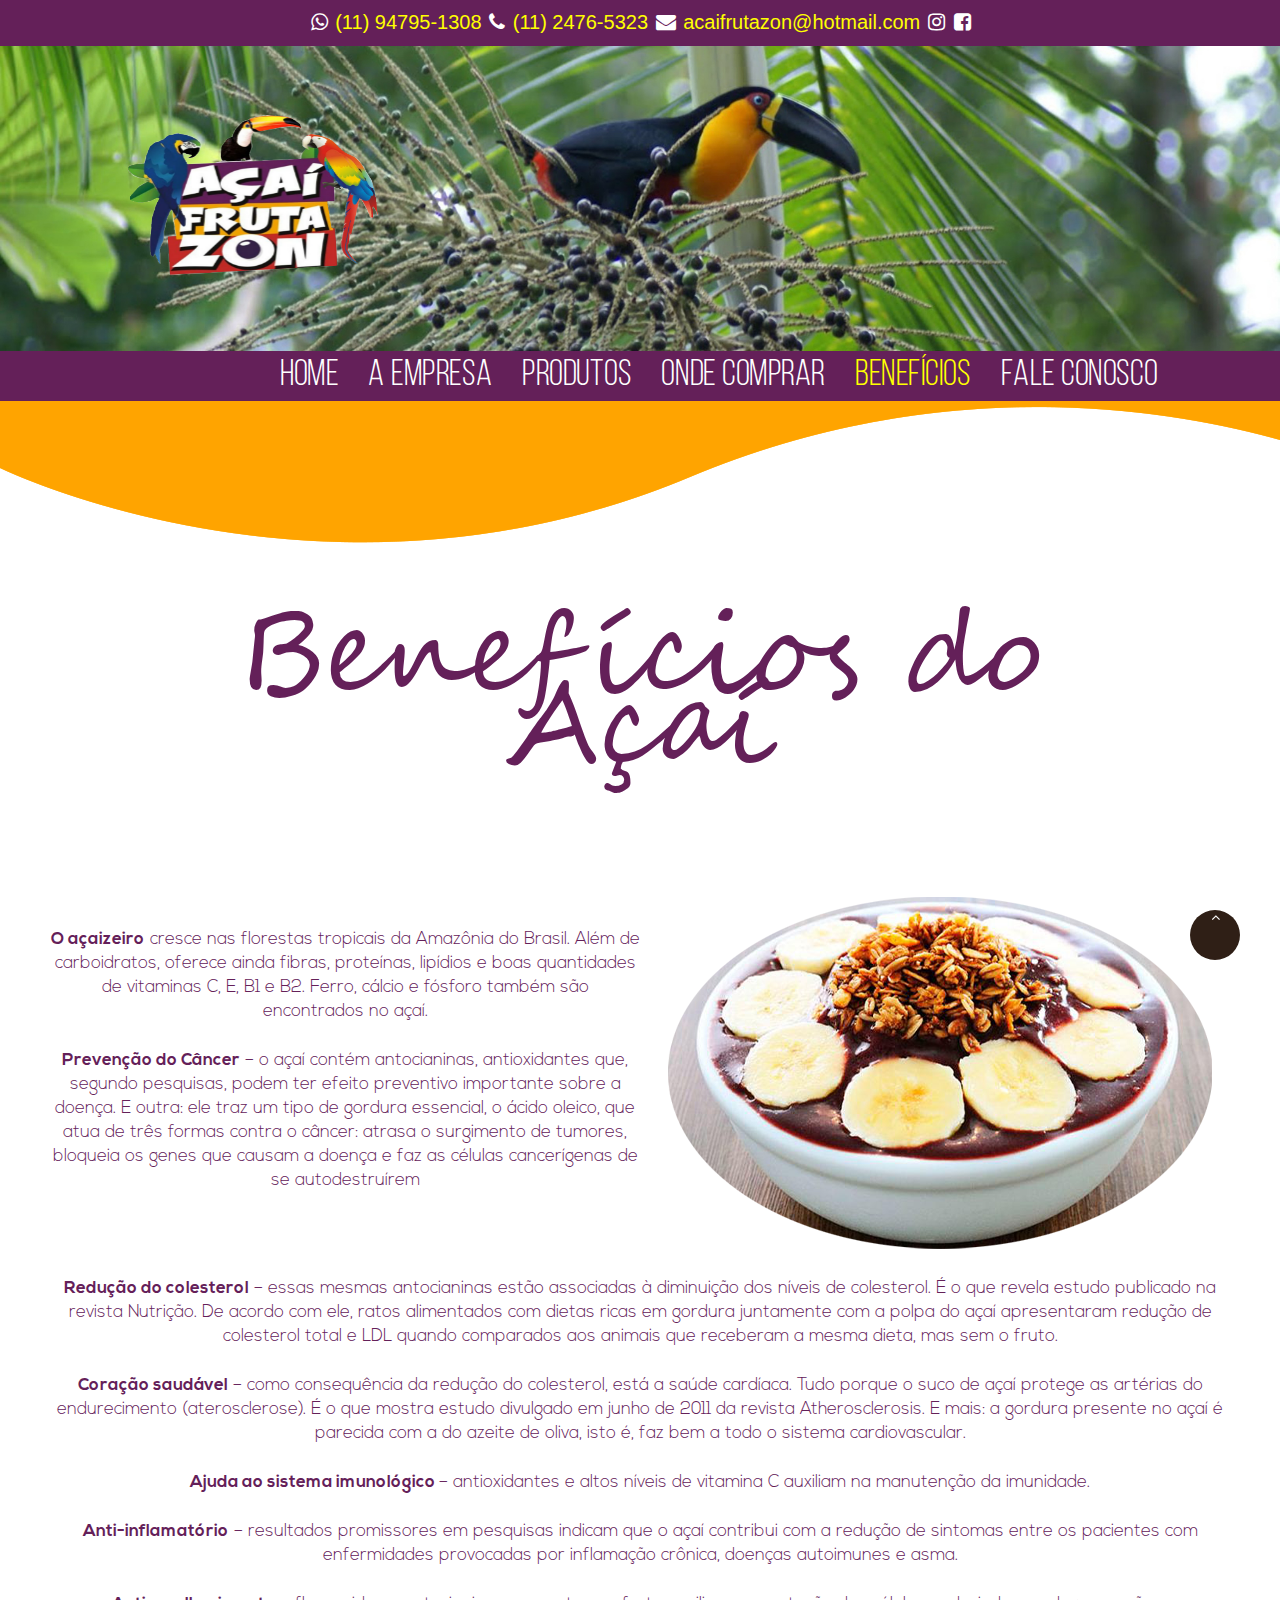
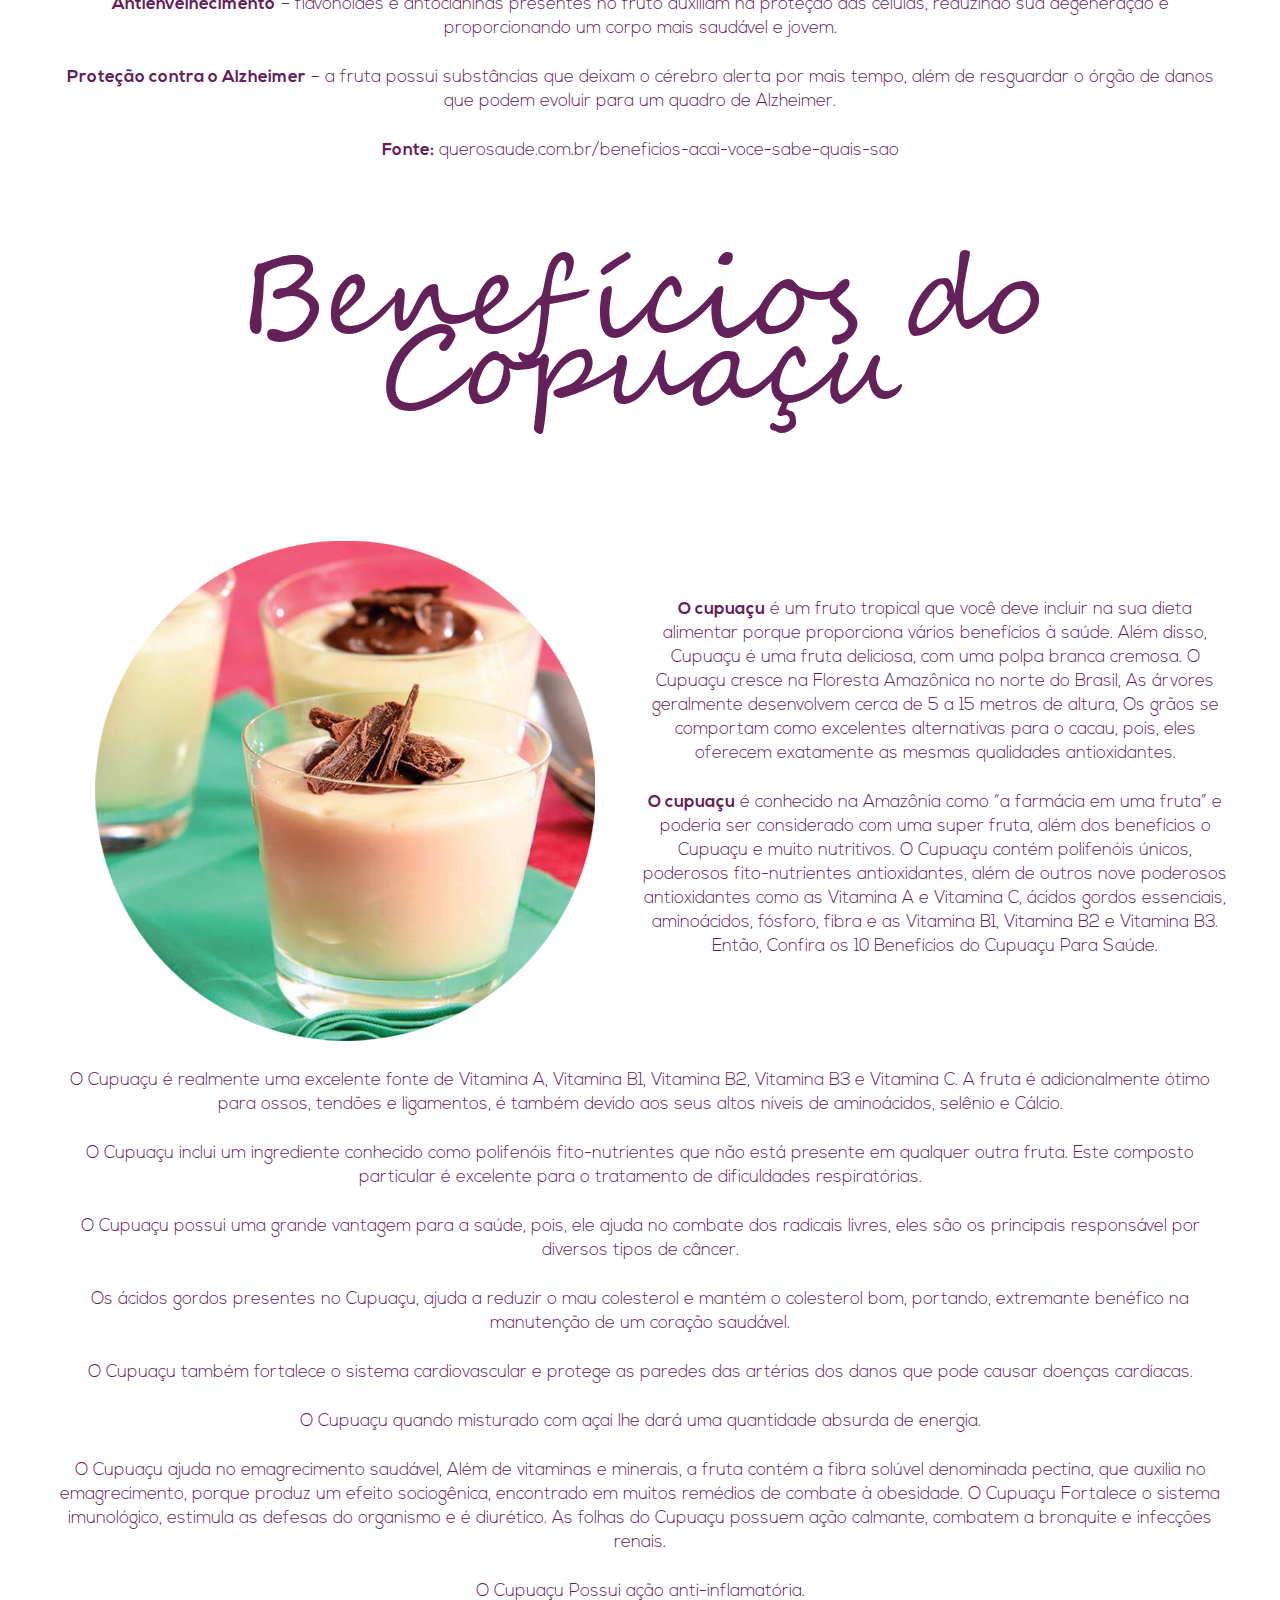
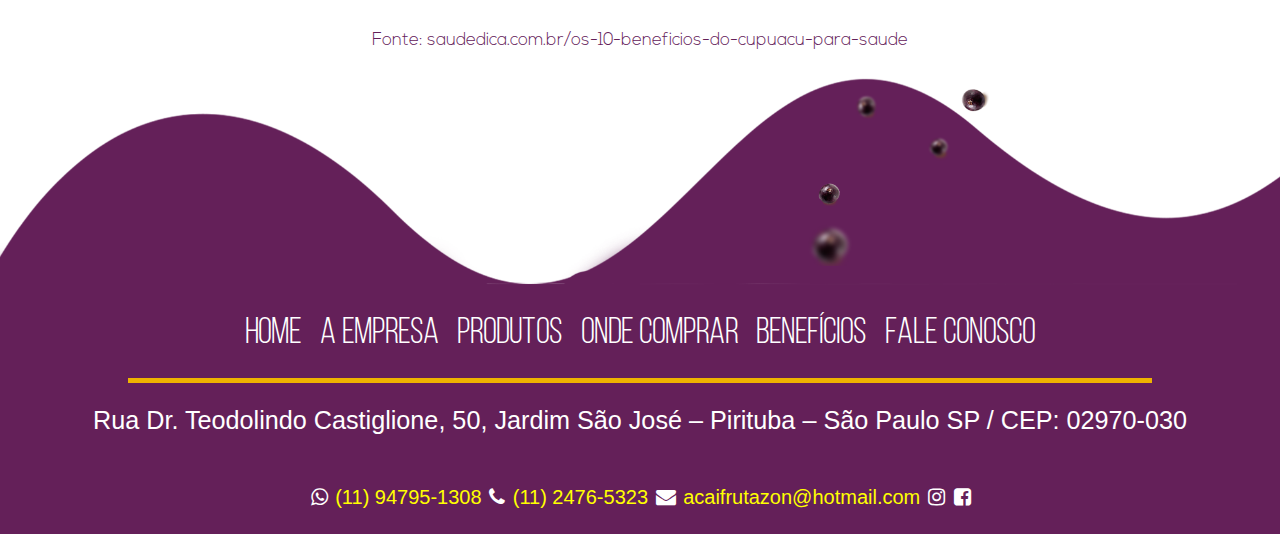
==== commit 8af425fd: "Banner statico" ====
--- a/beneficios.html
+++ b/beneficios.html
@@ -70,7 +70,15 @@
             </div>
         </div>
         <!--BANNER-->
-        <section class="swiper-wrap-custom fadeIn position-relative wow fadeIn section no-inset">
+        <section class="swiper-wrap-custom fadeIn position-relative wow fadeIn section text-center no-inset">
+            <div class="no-inset desktop-banner col-md-12">
+                <img src="img/home/banner_acai_one.jpg" class="image_responsive" >
+            </div>
+            <div class="no-inset mobile-banner col-md-12">
+                <img src="img/home/banner_acai_one_mobile.jpg" class="image_responsive" >
+            </div>
+        </section>
+        <!-- <section class="swiper-wrap-custom fadeIn position-relative wow fadeIn section no-inset">
             <div class="swiper-container swiper-slider swiper-slider-1 desktop-banner" data-loop="true" data-autoplay="4200" data-simulate-touch="false">
                 <div class="swiper-wrapper text-center">
                     <div class="swiper-slide context-dark">
@@ -89,7 +97,7 @@
                     </div>
                 </div>
             </div>
-        </section> 
+        </section> --> 
         <!--FIM BANNER-->
         <!--LOGO-->
         <div class="logo-desktop">
--- a/css/geral.css
+++ b/css/geral.css
@@ -230,7 +230,7 @@
 }
 
 .text-home-topo {
-    background-color: #eea300;
+    background-color: #eeb300;
     color: white;
     font-family: 'Quentin';
     font-size: 4em;
@@ -246,7 +246,7 @@
 }
 
 .quem_somos h1 {
-    color: #802990;
+    color: #803990;
 }
 
 .quem_somos h1, .quem_somos p {
@@ -258,7 +258,7 @@
 }
 
 .produtos_home {
-    background-color: #802990;
+    background-color: #803990;
 }
 
 .produtos_home h2,.onde_encontrar h2 {
@@ -270,7 +270,7 @@
 }
 
 .onde_encontrar {
-    background-color: #eea300;
+    background-color: #eeb300;
 }
 
 .bg-att-fixed-home {
@@ -314,7 +314,7 @@
 
 /*About*/
 .about-acai {
-    background-color: #802990;
+    background-color: #803990;
     display: flex;
     justify-content: center;
     flex-direction: column;
@@ -354,7 +354,7 @@
 /*End About*/
 /*Products*/
 .wave-bg,.wave-products-bottom{
-    background-color: #802990;
+    background-color: #803990;
 }
 .products .bg-right, .products .bg-left{
     margin-top: 10em;
@@ -370,7 +370,7 @@
     padding: 2em;
 }
 .title-what-shopping{
-    background-color: #eea300;
+    background-color: #eeb300;
     overflow: hidden;
 }
 .title-what-shopping h1{
@@ -468,7 +468,7 @@
 }
 
 footer .border_footer {
-    border-bottom: 5px solid #eea300;
+    border-bottom: 5px solid #eeb300;
     display: inline-block;
     width: 80%;
 }
@@ -643,12 +643,8 @@
         left: 33%;
     }
 
-    .bg-att-fixed-home {
-        background-image: url(../img/4560_mobile.jpg);
-        /* height: 385px; */
-        background-position-y: -30px;
-        background-size: 100%;
-        background-position-x: -75em;
+    .bg-att-fixed-home,.bg-att-fixed-about {
+        display: none;
     }
 
     .text-home-topo {
@@ -709,11 +705,11 @@
         display: block;
     }
 
-    .bg-att-fixed-home {
+ /*    .bg-att-fixed-home {
         background-position-y: 1em;
         background-size: 100%;
         background-position-x: -40em;
-    }
+    } */
 
     .bg-right,.bg-left {
         display: none;
@@ -752,6 +748,7 @@
     /*footer*/
     footer ul li {
         display: block;
+        padding: 0.5em;
     }
 
     footer ul li a {
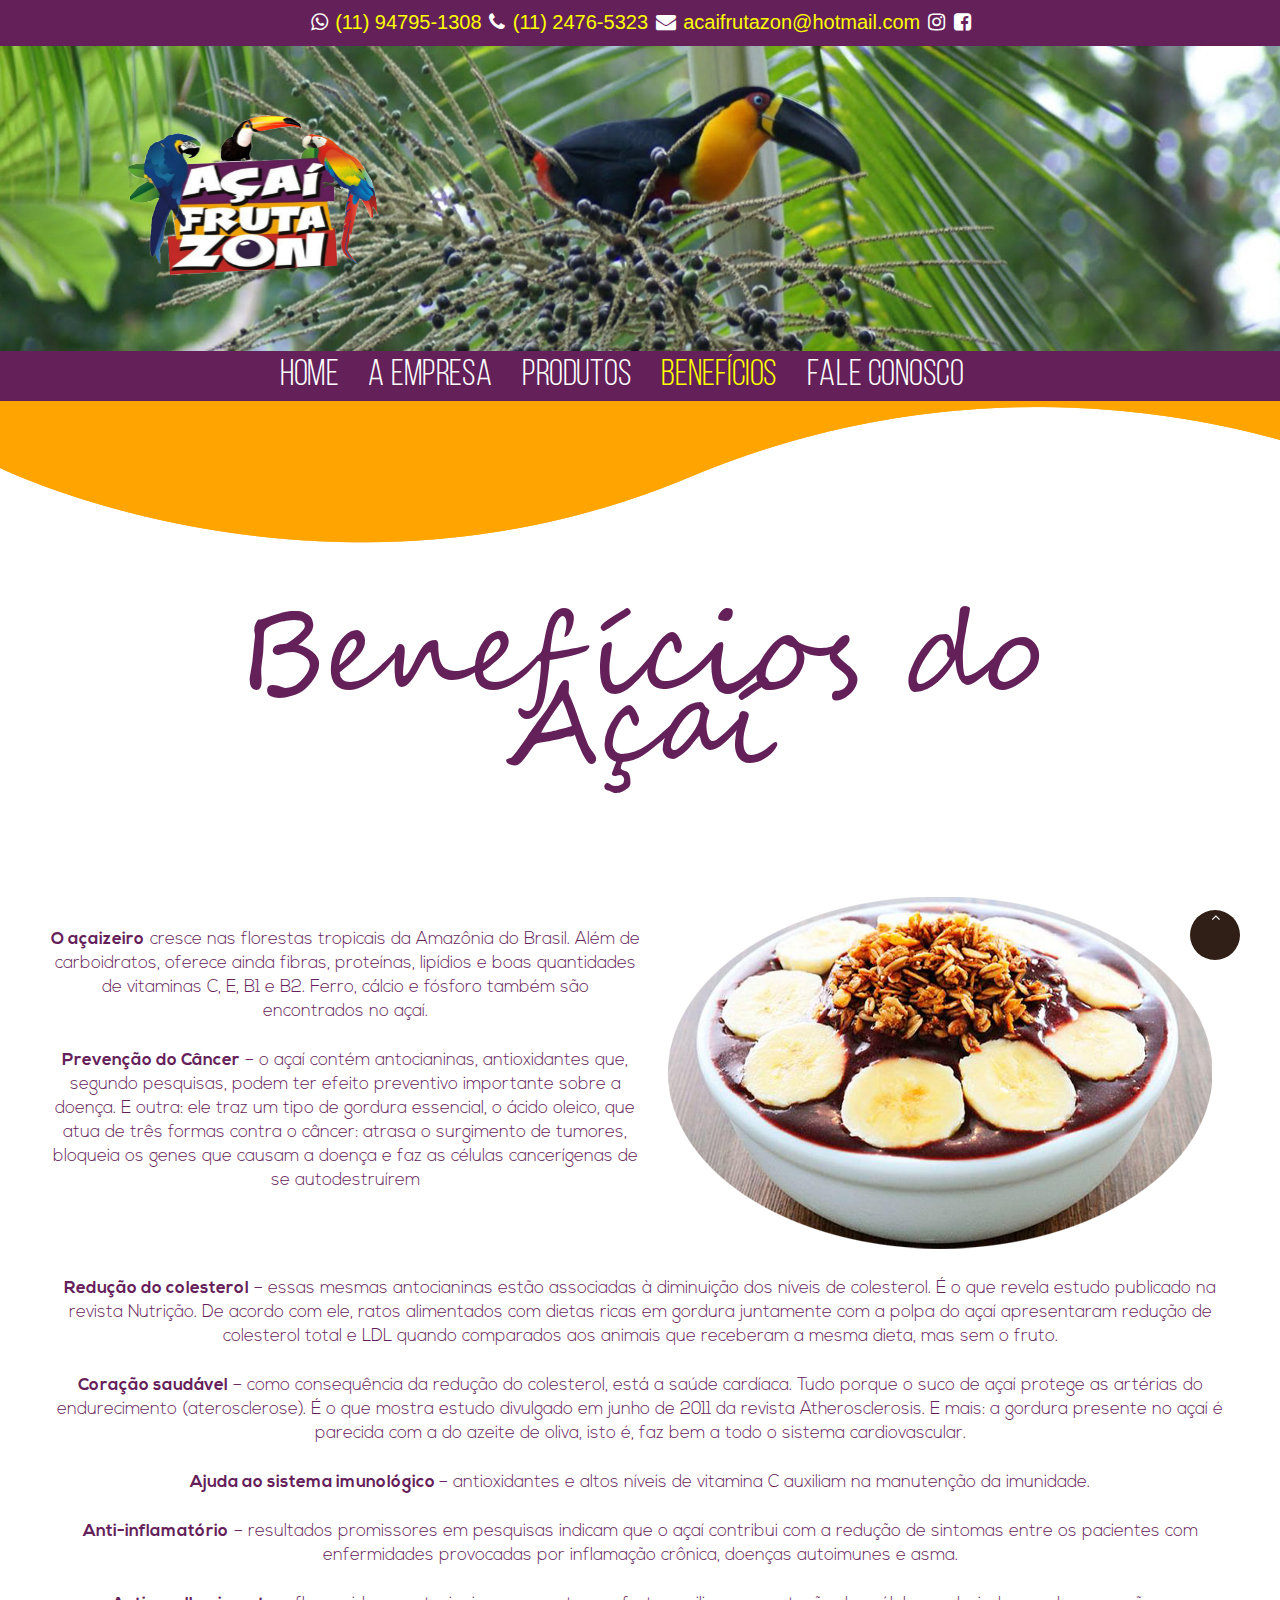
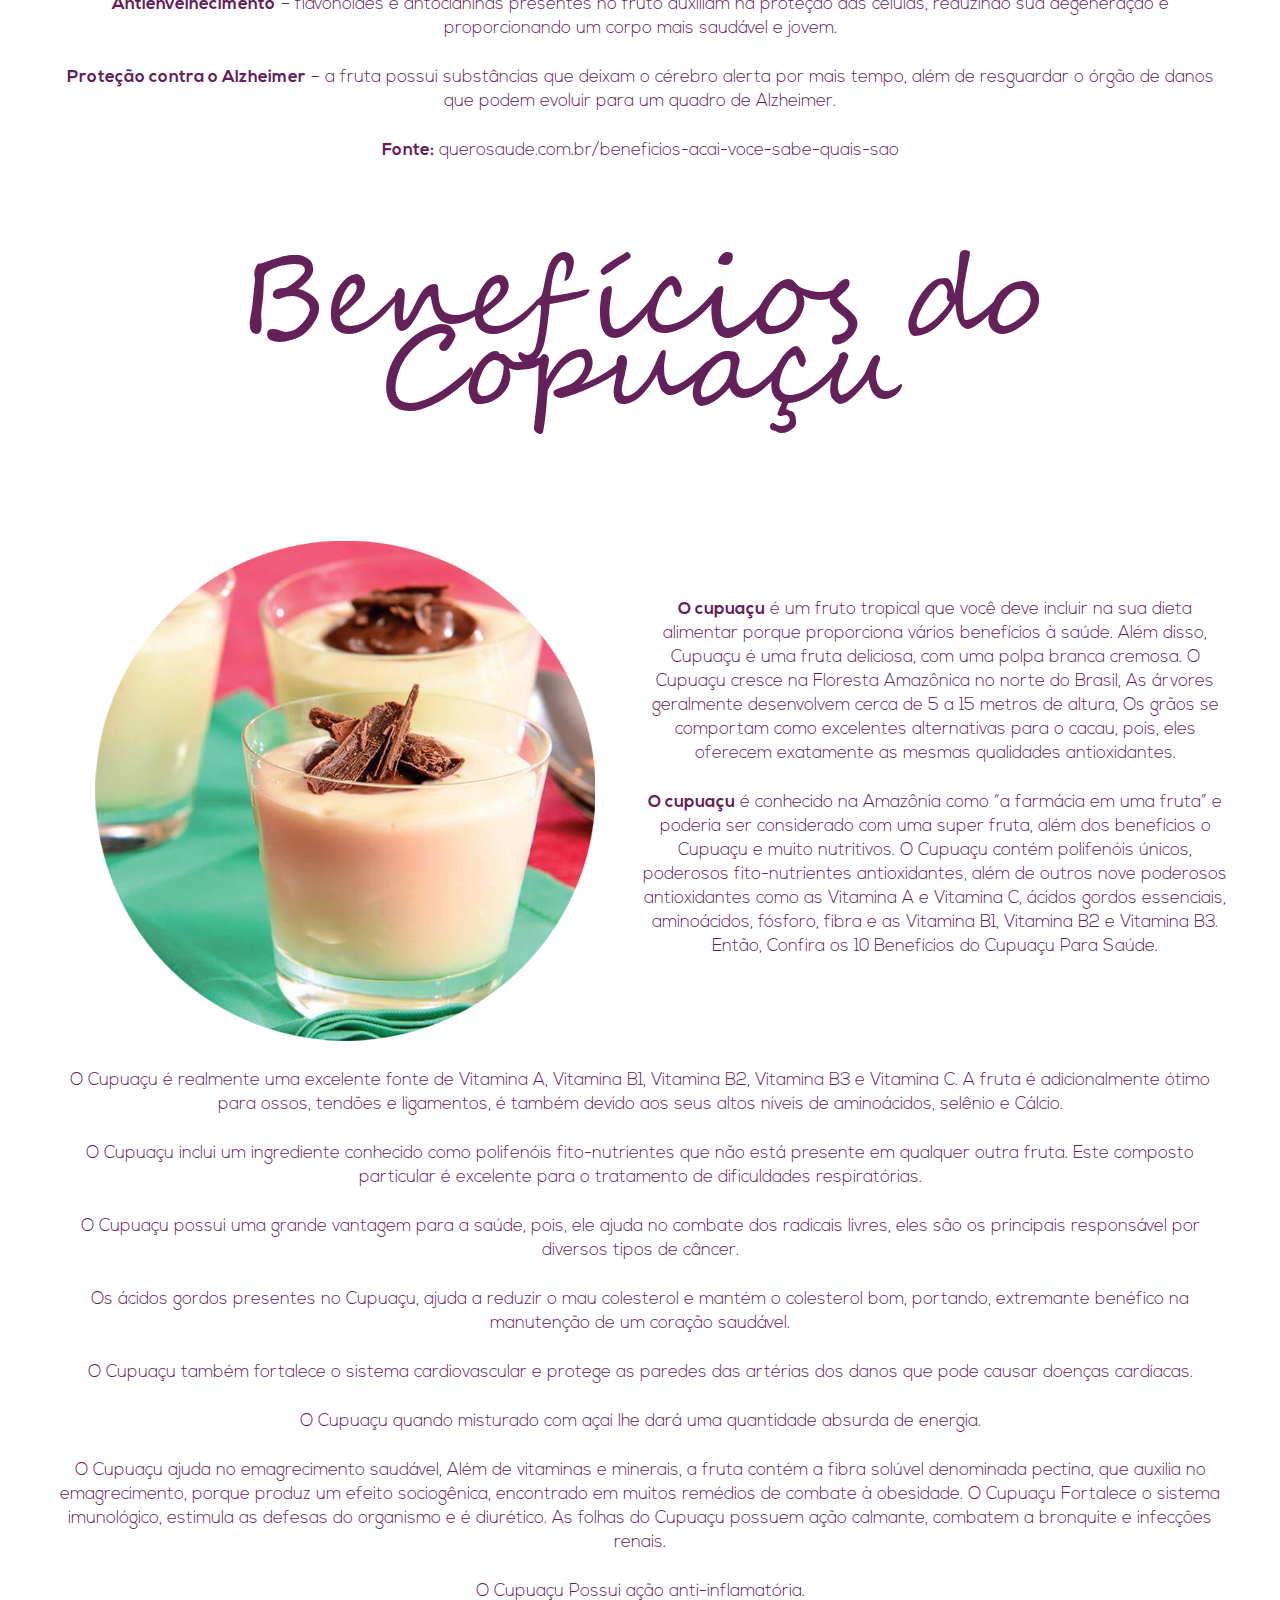
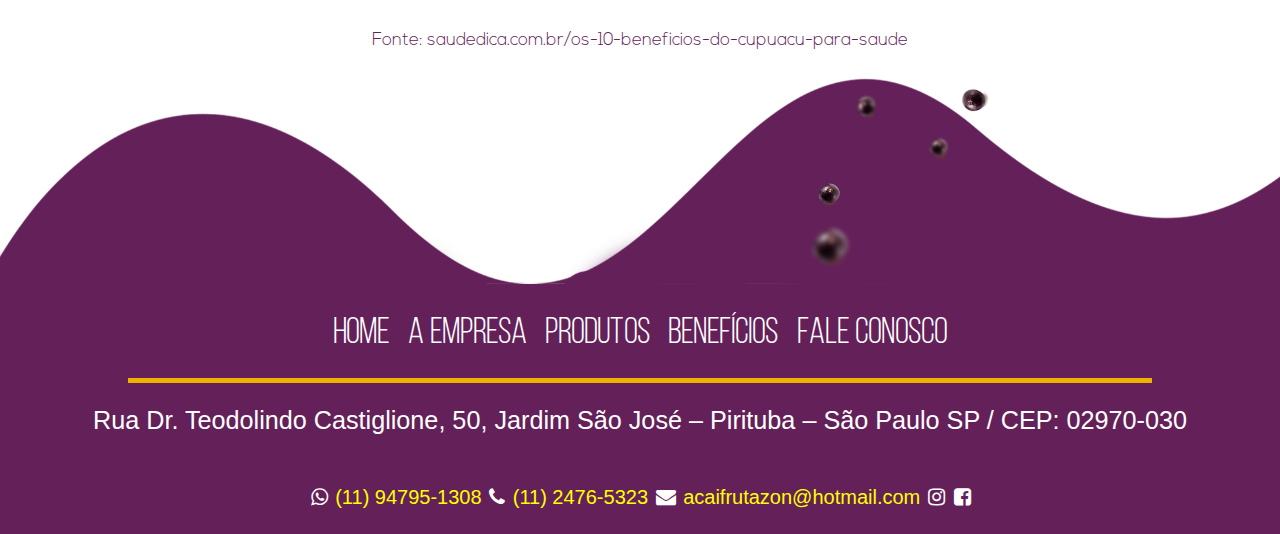
==== commit abb51640: "Ocultando a página 'Onde Comprar'" ====
--- a/beneficios.html
+++ b/beneficios.html
@@ -1,335 +1,281 @@
 <!DOCTYPE html>
 <html lang="pt-br">
-    <head>
-        <title>Home</title>
-
-        <!--META TYPE-->
-        <meta charset="UTF-8">
-        <meta name="viewport" content="width=device-width, initial-scale=1.0">
-        <meta NAME="DESCRIPTION" content=""/>    
-        <meta NAME="KEYWORDS" CONTENT=""/>    
-        <meta http-equiv="CONTENT-LANGUAGE" content="pt-br"/>
-        <meta NAME="AUTHOR" CONTENT="Cintra Comunicações - Lucas Genovez" />
-        <meta NAME="COPYRIGHT" CONTENT="Copyright (c) 2020"/>
-        <meta NAME="ROBOTS" content="INDEX, FOLLOW, NOODP, NOYDIR"/>
-        <meta NAME="REVISIT-AFTER" CONTENT="1 DAYS"/>
-        
-        <!--OG-->
-        <meta property="og:image" content="">
-        <meta property="og:image:type" content="image/jpeg">    
-        <meta property="og:tag" content="">    
-        <meta property="og:locale" content="pt_BR" />
-        <meta property="og:title" content="" />
-        <meta property="og:description" content="" />
-        <meta property="og:site_name" content="" />
-
-        <!--CSS-->
-        <link rel="stylesheet" type="text/css" href="css/geral.css">
-
-        <!--BASE FLUX-->
-        <link rel="stylesheet" type="text/css" href="css/css_base_flux/bootstrap.min.css"><!--Bootstrap v3.3.7-->
-        <link rel="stylesheet" type="text/css" href="css/css_base_flux/demo.css">
-        <link rel="stylesheet" type="text/css" href="css/css_base_flux/style.css">
-        <link rel="stylesheet" type="text/css" href="css/css_base_flux/fonts.css">
-        <link rel="shortcut icon" href="img/favicon.png" type="image/x-icon">
-        
-    </head>
-    <body class="">
-        <div class="preloader">
-            <div class="preloader-body">
-                <div class="cssload-container">
-                    <div class="cssload-speeding-wheel"><img src="img/preloader.png"/></div>
-                </div>
-                <p>Carregando...</p>
-            </div>
-        </div>
-
-        <!--TOPO-->
-        <div class="flex v-center - h-center navbar-one">
-            <div class="col-md-6 col-sm-12 width-auto">
-                <div class="header-social-icon">
-                    <a href="#" title="Whatsapp">
-                        <i class="fa fa-whatsapp" aria-hidden="true"></i>
-                        <span>(11) 94795-1308</span>
-                    </a>
-                    <a href="#" title="Telefone">
-                        <i class="fa fa-phone" aria-hidden="true"></i>
-                        <span>(11) 2476-5323</span>
-                    </a>
-                    <a href="#" title="email">
-                        <i class="fa fa-envelope" aria-hidden="true"></i>
-                        <span>acaifrutazon@hotmail.com</span>
-                    </a>
-                    <a href="#" title="instagram">
-                        <i class="fa fa-instagram" aria-hidden="true"></i>
-                    </a>
-                    <a href="#" title="facebook">
-                        <i class="fa fa-facebook-square"></i>
-                    </a>
-                </div>
-            </div>
-        </div>
-        <!--BANNER-->
-        <section class="swiper-wrap-custom fadeIn position-relative wow fadeIn section text-center no-inset">
-            <div class="no-inset desktop-banner col-md-12">
-                <img src="img/home/banner_acai_one.jpg" class="image_responsive" >
-            </div>
-            <div class="no-inset mobile-banner col-md-12">
-                <img src="img/home/banner_acai_one_mobile.jpg" class="image_responsive" >
-            </div>
-        </section>
-        <!-- <section class="swiper-wrap-custom fadeIn position-relative wow fadeIn section no-inset">
-            <div class="swiper-container swiper-slider swiper-slider-1 desktop-banner" data-loop="true" data-autoplay="4200" data-simulate-touch="false">
-                <div class="swiper-wrapper text-center">
-                    <div class="swiper-slide context-dark">
-                        <a href="#">
-                            <img src="img/home/banner_acai_one.jpg" class="image_responsive" >
-                        </a>
-                    </div>
-                </div>
-            </div>
-            <div class="swiper-container swiper-slider swiper-slider-1 mobile-banner" data-loop="true" data-autoplay="4200" data-simulate-touch="false">
-                <div class="swiper-wrapper text-center">
-                    <div class="swiper-slide context-dark">
-                        <a href="#">
-                            <img src="img/home/banner_acai_one_mobile.jpg" class="image_responsive" >
-                        </a>
-                    </div>
-                </div>
-            </div>
-        </section> --> 
-        <!--FIM BANNER-->
-        <!--LOGO-->
-        <div class="logo-desktop">
-            <a class="logo" href="index.html" title="Cruzilia">
-                <img class="logo-light default" src="img/logo_big.png" data-at2x="img/logo-white@2x.png" alt="">
-            </a>
-        </div>
-        <!--FIM LOGO-->
-        <!--MENU-->
-        <header>
-            <nav class="navbar navbar-default bootsnav header-dark white-link">
-                <div class="container nav-header-container">
-                    <div class="row">
-                        <div class="col-md-offset-2 col-md-6 col-xs-2 width-auto pull-left accordion-menu xs-no-padding-right">
-                            <button class="navbar-toggle collapsed pull-left" type="button" data-toggle="collapse" data-target="#navbar-collapse-toggle-1">
+
+<head>
+    <title>Os Benefícios do Açaí e Copuaçu</title>
+
+    <!--META TYPE-->
+    <meta charset="UTF-8">
+    <meta name="viewport" content="width=device-width, initial-scale=1.0">
+    <meta NAME="DESCRIPTION" content="" />
+    <meta NAME="KEYWORDS" CONTENT="" />
+    <meta http-equiv="CONTENT-LANGUAGE" content="pt-br" />
+    <meta NAME="AUTHOR" CONTENT="Cintra Comunicações - Lucas Genovez" />
+    <meta NAME="COPYRIGHT" CONTENT="Copyright (c) 2020" />
+    <meta NAME="ROBOTS" content="INDEX, FOLLOW, NOODP, NOYDIR" />
+    <meta NAME="REVISIT-AFTER" CONTENT="1 DAYS" />
+
+    <!--OG-->
+    <meta property="og:image" content="">
+    <meta property="og:image:type" content="image/jpeg">
+    <meta property="og:tag" content="">
+    <meta property="og:locale" content="pt_BR" />
+    <meta property="og:title" content="" />
+    <meta property="og:description" content="" />
+    <meta property="og:site_name" content="" />
+
+    <!--CSS-->
+    <link rel="stylesheet" type="text/css" href="css/geral.css">
+
+    <!--BASE FLUX-->
+    <link rel="stylesheet" type="text/css" href="css/css_base_flux/bootstrap.min.css">
+    <!--Bootstrap v3.3.7-->
+    <link rel="stylesheet" type="text/css" href="css/css_base_flux/demo.css">
+    <link rel="stylesheet" type="text/css" href="css/css_base_flux/style.css">
+    <link rel="stylesheet" type="text/css" href="css/css_base_flux/fonts.css">
+    <link rel="shortcut icon" href="img/favicon.png" type="image/x-icon">
+
+</head>
+
+<body class="">
+    <div class="preloader">
+        <div class="preloader-body">
+            <div class="cssload-container">
+                <div class="cssload-speeding-wheel"><img src="img/preloader.png" /></div>
+            </div>
+            <p>Carregando...</p>
+        </div>
+    </div>
+
+    <!--TOPO-->
+    <div class="flex v-center - h-center navbar-one">
+        <div class="col-md-6 col-sm-12 width-auto">
+            <div class="header-social-icon">
+                <a href="#" title="Whatsapp">
+                    <i class="fa fa-whatsapp" aria-hidden="true"></i>
+                    <span>(11) 94795-1308</span>
+                </a>
+                <a href="#" title="Telefone">
+                    <i class="fa fa-phone" aria-hidden="true"></i>
+                    <span>(11) 2476-5323</span>
+                </a>
+                <a href="#" title="email">
+                    <i class="fa fa-envelope" aria-hidden="true"></i>
+                    <span>acaifrutazon@hotmail.com</span>
+                </a>
+                <a href="#" title="instagram">
+                    <i class="fa fa-instagram" aria-hidden="true"></i>
+                </a>
+                <a href="#" title="facebook">
+                    <i class="fa fa-facebook-square"></i>
+                </a>
+            </div>
+        </div>
+    </div>
+    <!--BANNER-->
+    <section class="swiper-wrap-custom fadeIn position-relative wow fadeIn section text-center no-inset">
+        <div class="no-inset desktop-banner col-md-12">
+            <img src="img/home/banner_acai_one.jpg" class="image_responsive">
+        </div>
+        <div class="no-inset mobile-banner col-md-12">
+            <img src="img/home/banner_acai_one_mobile.jpg" class="image_responsive">
+        </div>
+    </section>
+    <!--LOGO-->
+    <div class="logo-desktop">
+        <a class="logo" href="index.html" title="Cruzilia">
+            <img class="logo-light default" src="img/logo_big.png" data-at2x="img/logo-white@2x.png" alt="">
+        </a>
+    </div>
+    <!--FIM LOGO-->
+    <!--MENU-->
+    <header>
+        <nav class="navbar navbar-default bootsnav header-dark white-link">
+            <div class="container nav-header-container">
+                <div class="row">
+                    <div class="col-md-offset-2 col-md-6 col-xs-2 width-auto pull-left accordion-menu xs-no-padding-right">
+                        <button class="navbar-toggle collapsed pull-left" type="button" data-toggle="collapse" data-target="#navbar-collapse-toggle-1">
                                 <span class="sr-only">toggle navigation</span>
                                 <span class="icon-bar"></span>
                                 <span class="icon-bar"></span>
                                 <span class="icon-bar"></span>
                             </button>
-                            <div class="navbar-collapse collapse pull-left" id="navbar-collapse-toggle-1">
-                                <ul class="menu nav navbar-nav navbar-left no-margin text-font-sec text-center" id="accordion" data-in="fadeIn" data-out="fadeOut">
-                                    <li>
-                                        <a href="index.html">HOME</a>
-                                    </li>
-                                    <li>
-                                        <a href="empresa.html">A EMPRESA</a>
-                                    </li>
-                                    <li>
-                                        <a href="produtos.html">PRODUTOS</a>
-                                    </li>
-                                    <li>
+                        <div class="navbar-collapse collapse pull-left" id="navbar-collapse-toggle-1">
+                            <ul class="menu nav navbar-nav navbar-left no-margin text-font-sec text-center" id="accordion" data-in="fadeIn" data-out="fadeOut">
+                                <li>
+                                    <a href="index.html">HOME</a>
+                                </li>
+                                <li>
+                                    <a href="empresa.html">A EMPRESA</a>
+                                </li>
+                                <li>
+                                    <a href="produtos.html">PRODUTOS</a>
+                                </li>
+                                <!-- <li>
                                         <a href="onde-comprar.html">ONDE COMPRAR</a>
-                                    </li>
-                                    <li>
-                                        <a href="beneficios.html">BENEFÍCIOS</a>
-                                    </li>
-                                    <li>
-                                        <a href="contato.html">FALE CONOSCO</a>
-                                    </li>
-                                </ul>
-                            </div>
+                                    </li> -->
+                                <li>
+                                    <a href="beneficios.html">BENEFÍCIOS</a>
+                                </li>
+                                <li>
+                                    <a href="contato.html">FALE CONOSCO</a>
+                                </li>
+                            </ul>
                         </div>
                     </div>
                 </div>
-            </nav>
-        </header>
-        <!--FIM MENU-->
-        <!--FIM TOPO-->
-        <!--CONTEÚDO-->
-        <section class="swiper-wrap-custom fadeIn position-relative wow fadeIn section text-center no-inset">
-            <div class="wave_orange col-md-12 col-sm-12"></div>
-        </section>
-        <section class="swiper-wrap-custom fadeIn position-relative wow fadeIn section text-center no-inset">
-            <div class="col-sm-12 no-inset limite-beneficios-center">
-                <div class="col-sm-12 no-inset limite-beneficios">
-                    <div class="col-sm-12 no-inset  beneficios-acai">
-                        <h1>Benefícios do <br> Açaí</h1>
-                        <div class="center-text-img">
-                            <div class="col-md-6 col-sm-12 no-inset">
-                                <p> 
-                                    <span>O açaizeiro</span> cresce nas florestas tropicais
-                                    da Amazônia do Brasil. Além de carboidratos,
-                                    oferece ainda fibras, proteínas, lipídios e 
-                                    boas quantidades de vitaminas 
-                                    C, E, B1 e B2.  Ferro, cálcio e fósforo também
-                                    são encontrados no açaí.
-                                </p>
-                                <p>
-                                    <span> Prevenção do Câncer</span> – o açaí contém antocianinas, 
-                                    antioxidantes que, segundo pesquisas, podem ter 
-                                    efeito preventivo importante sobre a doença.
-                                    E outra: ele traz um tipo de gordura essencial, 
-                                    o ácido oleico, que atua de três formas contra 
-                                    o câncer: atrasa o surgimento de tumores, bloqueia
-                                    os genes que causam a doença e faz as células
-                                    cancerígenas de se autodestruírem 
-                                </p>
-                            </div>
-                            <div class="col-md-6 col-sm-12 no-inset">
-                                <img src="img/beneficios_acai.png" alt="">
-                            </div>
-                        </div>
-                        <div class="col-md-12 col-sm-12 no-inset">
-                            <p><span>Redução do colesterol</span> – essas mesmas antocianinas estão associadas à diminuição dos níveis de colesterol.
-                            É o que revela estudo publicado na revista Nutrição. De acordo com ele, ratos alimentados com dietas ricas
-                            em gordura juntamente com a polpa do açaí apresentaram redução de colesterol total e LDL quando comparados
-                            aos animais que receberam a mesma dieta, mas sem o fruto.</p>
-                            <p><span>Coração saudável</span> – como consequência da redução do colesterol, está a saúde cardíaca. Tudo porque o suco
-                            de açaí protege as artérias do endurecimento (aterosclerose). É o que mostra estudo divulgado em junho de 2011
-                            da revista Atherosclerosis. E mais: a gordura presente no açaí é parecida com a do azeite de oliva, isto é, faz 
-                            bem a todo o sistema cardiovascular.</p>
-                            <p><span>Ajuda ao sistema imunológico </span>– antioxidantes e altos níveis de vitamina C auxiliam na manutenção da imunidade.</p>
-                            <p><span>Anti-inflamatório</span> – resultados promissores em pesquisas indicam que o açaí contribui com a redução de sintomas
-                            entre os pacientes com enfermidades provocadas por inflamação crônica, doenças autoimunes e asma.</p>
-                            <p><span>Antienvelhecimento</span> – flavonoides e antocianinas presentes no fruto auxiliam na proteção das células, reduzindo
-                            sua degeneração e proporcionando um corpo mais saudável e jovem.</p>
-                            <p><span>Proteção contra o Alzheimer</span> – a fruta possui substâncias que deixam o cérebro alerta por mais tempo, além de 
-                            resguardar o órgão de danos que podem evoluir para um quadro de Alzheimer.</p>
-                            <p><span>Fonte:</span> querosaude.com.br/beneficios-acai-voce-sabe-quais-sao</p>
-                        </div>
-                    </div>
-                    <div class="col-sm-12 no-inset beneficios-acai">
-                        <h1>Benefícios do <br> Copuaçu</h1>
-                        <div class="center-text-img">
-                            <div class="col-md-6 col-sm-12 no-inset">
-                                <img src="img/beneficios_copuacu.png" alt="">
-                            </div>
-                            <div class="col-md-6 col-sm-12 no-inset">
-                                <p> 
-                                    <span>O cupuaçu</span> é um fruto tropical que você deve incluir
-                                    na sua dieta alimentar porque proporciona vários 
-                                    benefícios à saúde. Além disso, Cupuaçu é uma fruta 
-                                    deliciosa, com uma polpa branca cremosa. 
-                                    O Cupuaçu cresce na Floresta Amazônica no norte do 
-                                    Brasil, As árvores geralmente desenvolvem cerca de 
-                                    5 a 15 metros de altura, Os grãos se comportam como 
-                                    excelentes alternativas para o cacau, pois, eles 
-                                    oferecem exatamente as mesmas qualidades antioxidantes.
-                                </p>
-                                <p>
-                                    <span>O cupuaçu</span> é conhecido na Amazônia como “a farmácia em 
-                                    uma fruta” e poderia ser considerado com uma super fruta, 
-                                    além dos benefícios o Cupuaçu e muito nutritivos. 
-                                    O Cupuaçu contém polifenóis únicos, poderosos fito-nutrientes 
-                                    antioxidantes, além de outros nove poderosos antioxidantes 
-                                    como as Vitamina A e Vitamina C, ácidos gordos essenciais, 
-                                    aminoácidos, fósforo, fibra e as Vitamina B1, Vitamina B2 
-                                    e Vitamina B3. Então, Confira os 10 Benefícios do Cupuaçu 
-                                    Para Saúde.
-                                </p>
-                            </div>      
-                        </div>
-                        <div class="col-md-12 col-sm-12 no-inset">
-                            <p>O Cupuaçu é realmente uma excelente fonte de Vitamina A, Vitamina B1, Vitamina B2,
-                            Vitamina B3 e Vitamina C. A fruta é adicionalmente ótimo para ossos, tendões
-                            e ligamentos, é também devido aos seus altos níveis de aminoácidos, selênio e Cálcio.</p>
-
-                            <p>O Cupuaçu inclui um ingrediente conhecido como polifenóis fito-nutrientes
-                            que não está presente em qualquer outra fruta. Este composto particular é excelente
-                            para o tratamento de dificuldades respiratórias.</p>
-
-                            <p>O Cupuaçu possui uma grande vantagem para a saúde, pois, ele ajuda no combate
-                            dos radicais livres, eles são os principais responsável por diversos tipos de câncer.</p>
-
-                            <p>Os ácidos gordos presentes no Cupuaçu, ajuda a reduzir o mau colesterol e mantém o 
-                            colesterol bom, portando, extremante benéfico na manutenção de um coração saudável.</p>
-
-                            <p>O Cupuaçu também fortalece o sistema cardiovascular e protege as paredes das artérias 
-                            dos danos que pode causar doenças cardíacas.</p>
-
-                            <p>O Cupuaçu quando misturado com açaí lhe dará uma quantidade absurda de energia.</p>
-
-                            <p>O Cupuaçu ajuda no emagrecimento saudável, Além de vitaminas e minerais, a fruta contém a 
-                            fibra solúvel denominada pectina, que auxilia no emagrecimento, porque produz um efeito 
-                            sociogênica, encontrado em muitos remédios de combate à obesidade.
-                            O Cupuaçu Fortalece o sistema imunológico, estimula as defesas do organismo e é diurético.
-                            As folhas do Cupuaçu possuem ação calmante, combatem a bronquite e infecções renais.</p>
-
-                            <p>O Cupuaçu Possui ação anti-inflamatória.</p>
-                            <p>Fonte: saudedica.com.br/os-10-beneficios-do-cupuacu-para-saude</p>
-                        </div>
+            </div>
+        </nav>
+    </header>
+    <!--FIM MENU-->
+    <!--FIM TOPO-->
+    <!--CONTEÚDO-->
+    <section class="swiper-wrap-custom fadeIn position-relative wow fadeIn section text-center no-inset">
+        <div class="wave_orange col-md-12 col-sm-12"></div>
+    </section>
+    <section class="swiper-wrap-custom fadeIn position-relative wow fadeIn section text-center no-inset">
+        <div class="col-sm-12 no-inset limite-beneficios-center">
+            <div class="col-sm-12 no-inset limite-beneficios">
+                <div class="col-sm-12 no-inset  beneficios-acai">
+                    <h1>Benefícios do <br> Açaí</h1>
+                    <div class="center-text-img">
+                        <div class="col-md-6 col-sm-12 no-inset">
+                            <p>
+                                <span>O açaizeiro</span> cresce nas florestas tropicais da Amazônia do Brasil. Além de carboidratos, oferece ainda fibras, proteínas, lipídios e boas quantidades de vitaminas C, E, B1 e B2. Ferro, cálcio e fósforo também
+                                são encontrados no açaí.
+                            </p>
+                            <p>
+                                <span> Prevenção do Câncer</span> – o açaí contém antocianinas, antioxidantes que, segundo pesquisas, podem ter efeito preventivo importante sobre a doença. E outra: ele traz um tipo de gordura essencial, o ácido oleico,
+                                que atua de três formas contra o câncer: atrasa o surgimento de tumores, bloqueia os genes que causam a doença e faz as células cancerígenas de se autodestruírem
+                            </p>
+                        </div>
+                        <div class="col-md-6 col-sm-12 no-inset">
+                            <img src="img/beneficios_acai.png" alt="">
+                        </div>
+                    </div>
+                    <div class="col-md-12 col-sm-12 no-inset">
+                        <p><span>Redução do colesterol</span> – essas mesmas antocianinas estão associadas à diminuição dos níveis de colesterol. É o que revela estudo publicado na revista Nutrição. De acordo com ele, ratos alimentados com dietas ricas em
+                            gordura juntamente com a polpa do açaí apresentaram redução de colesterol total e LDL quando comparados aos animais que receberam a mesma dieta, mas sem o fruto.</p>
+                        <p><span>Coração saudável</span> – como consequência da redução do colesterol, está a saúde cardíaca. Tudo porque o suco de açaí protege as artérias do endurecimento (aterosclerose). É o que mostra estudo divulgado em junho de 2011
+                            da revista Atherosclerosis. E mais: a gordura presente no açaí é parecida com a do azeite de oliva, isto é, faz bem a todo o sistema cardiovascular.</p>
+                        <p><span>Ajuda ao sistema imunológico </span>– antioxidantes e altos níveis de vitamina C auxiliam na manutenção da imunidade.</p>
+                        <p><span>Anti-inflamatório</span> – resultados promissores em pesquisas indicam que o açaí contribui com a redução de sintomas entre os pacientes com enfermidades provocadas por inflamação crônica, doenças autoimunes e asma.</p>
+                        <p><span>Antienvelhecimento</span> – flavonoides e antocianinas presentes no fruto auxiliam na proteção das células, reduzindo sua degeneração e proporcionando um corpo mais saudável e jovem.</p>
+                        <p><span>Proteção contra o Alzheimer</span> – a fruta possui substâncias que deixam o cérebro alerta por mais tempo, além de resguardar o órgão de danos que podem evoluir para um quadro de Alzheimer.</p>
+                        <p><span>Fonte:</span> querosaude.com.br/beneficios-acai-voce-sabe-quais-sao</p>
                     </div>
                 </div>
-            </div>
-        </section>
-        <section class="col-md-12 col-sm-12 no-inset">
-            <div class="col-md-12 col-sm-12 no-inset">
-                <img src="img/wave-products-bottom.png" alt="">
-            </div>
-        </section>
-        <!--FIM CONTEÚDO-->
-        <footer class="col-md-12 col-sm-12 no-inset">
-            <div class="col-md-12 col-sm-12 no-inset">
-                <div class="footer-div-1">
-                    
-                    <img src="img/logo_footer.png" alt="">
-                    
-                    <ul>
-                        <li>
-                            <a href="index.html">HOME</a>
-                        </li>
-                        <li>
-                            <a href="empresa.html">A EMPRESA</a>
-                        </li>
-                        <li>
-                            <a href="produtos.html">PRODUTOS</a>
-                        </li>
-                        <li>
-                            <a href="onde-comprar.html">ONDE COMPRAR</a>
-                        </li>
-                        <li>
-                            <a href="beneficios.html">BENEFÍCIOS</a>
-                        </li>
-                        <li>
-                            <a href="contato.html">FALE CONOSCO</a>
-                        </li>
-                    </ul>
+                <div class="col-sm-12 no-inset beneficios-acai">
+                    <h1>Benefícios do <br> Copuaçu</h1>
+                    <div class="center-text-img">
+                        <div class="col-md-6 col-sm-12 no-inset">
+                            <img src="img/beneficios_copuacu.png" alt="">
+                        </div>
+                        <div class="col-md-6 col-sm-12 no-inset">
+                            <p>
+                                <span>O cupuaçu</span> é um fruto tropical que você deve incluir na sua dieta alimentar porque proporciona vários benefícios à saúde. Além disso, Cupuaçu é uma fruta deliciosa, com uma polpa branca cremosa. O Cupuaçu cresce
+                                na Floresta Amazônica no norte do Brasil, As árvores geralmente desenvolvem cerca de 5 a 15 metros de altura, Os grãos se comportam como excelentes alternativas para o cacau, pois, eles oferecem exatamente as mesmas qualidades
+                                antioxidantes.
+                            </p>
+                            <p>
+                                <span>O cupuaçu</span> é conhecido na Amazônia como “a farmácia em uma fruta” e poderia ser considerado com uma super fruta, além dos benefícios o Cupuaçu e muito nutritivos. O Cupuaçu contém polifenóis únicos, poderosos
+                                fito-nutrientes antioxidantes, além de outros nove poderosos antioxidantes como as Vitamina A e Vitamina C, ácidos gordos essenciais, aminoácidos, fósforo, fibra e as Vitamina B1, Vitamina B2 e Vitamina B3. Então, Confira
+                                os 10 Benefícios do Cupuaçu Para Saúde.
+                            </p>
+                        </div>
+                    </div>
+                    <div class="col-md-12 col-sm-12 no-inset">
+                        <p>O Cupuaçu é realmente uma excelente fonte de Vitamina A, Vitamina B1, Vitamina B2, Vitamina B3 e Vitamina C. A fruta é adicionalmente ótimo para ossos, tendões e ligamentos, é também devido aos seus altos níveis de aminoácidos,
+                            selênio e Cálcio.</p>
+
+                        <p>O Cupuaçu inclui um ingrediente conhecido como polifenóis fito-nutrientes que não está presente em qualquer outra fruta. Este composto particular é excelente para o tratamento de dificuldades respiratórias.</p>
+
+                        <p>O Cupuaçu possui uma grande vantagem para a saúde, pois, ele ajuda no combate dos radicais livres, eles são os principais responsável por diversos tipos de câncer.</p>
+
+                        <p>Os ácidos gordos presentes no Cupuaçu, ajuda a reduzir o mau colesterol e mantém o colesterol bom, portando, extremante benéfico na manutenção de um coração saudável.</p>
+
+                        <p>O Cupuaçu também fortalece o sistema cardiovascular e protege as paredes das artérias dos danos que pode causar doenças cardíacas.</p>
+
+                        <p>O Cupuaçu quando misturado com açaí lhe dará uma quantidade absurda de energia.</p>
+
+                        <p>O Cupuaçu ajuda no emagrecimento saudável, Além de vitaminas e minerais, a fruta contém a fibra solúvel denominada pectina, que auxilia no emagrecimento, porque produz um efeito sociogênica, encontrado em muitos remédios de combate
+                            à obesidade. O Cupuaçu Fortalece o sistema imunológico, estimula as defesas do organismo e é diurético. As folhas do Cupuaçu possuem ação calmante, combatem a bronquite e infecções renais.</p>
+
+                        <p>O Cupuaçu Possui ação anti-inflamatória.</p>
+                        <p>Fonte: saudedica.com.br/os-10-beneficios-do-cupuacu-para-saude</p>
+                    </div>
                 </div>
-                <div class="border-div">
-                    <span class="border_footer"></span>
-                </div>
-            </div>
-            <div class="col-md-12 col-sm-12 street-footer">
-                <p>Rua Dr. Teodolindo Castiglione, 50, Jardim São José – Pirituba – São Paulo SP / CEP: 02970-030</p>
-            </div>
-            <div class="header-social-icon icon-footer col-md-12 col-sm-12">
-                <a href="#" title="Whatsapp">
-                    <i class="fa fa-whatsapp" aria-hidden="true"></i>
-                    <span>(11) 94795-1308</span>
-                </a>
-                <a href="#" title="Telefone">
-                    <i class="fa fa-phone" aria-hidden="true"></i>
-                    <span>(11) 2476-5323</span>
-                </a>
-                <a href="#" title="email">
-                    <i class="fa fa-envelope" aria-hidden="true"></i>
-                    <span>acaifrutazon@hotmail.com</span>
-                </a>
-                <a href="#" title="instagram">
-                    <i class="fa fa-instagram" aria-hidden="true"></i>
-                </a>
-                <a href="#" title="facebook">
-                    <i class="fa fa-facebook-square"></i>
-                </a>
-            </div>
-        </footer>
-        <!--FIM HOME-->
-
-        <script src="js/script.js"></script>
-        <!--BASE FLUX-->
-        <script src="js/js_base_flux/core.min.js"></script><!--JQuery v3.2.1-->
-        <script src="js/js_base_flux/scripts.js"></script>
-    </body>
+            </div>
+        </div>
+    </section>
+    <section class="col-md-12 col-sm-12 no-inset">
+        <div class="col-md-12 col-sm-12 no-inset">
+            <img src="img/wave-products-bottom.png" alt="">
+        </div>
+    </section>
+    <!--FIM CONTEÚDO-->
+    <footer class="col-md-12 col-sm-12 no-inset">
+        <div class="col-md-12 col-sm-12 no-inset">
+            <div class="footer-div-1">
+
+                <img src="img/logo_footer.png" alt="">
+
+                <ul>
+                    <li>
+                        <a href="index.html">HOME</a>
+                    </li>
+                    <li>
+                        <a href="empresa.html">A EMPRESA</a>
+                    </li>
+                    <li>
+                        <a href="produtos.html">PRODUTOS</a>
+                    </li>
+                    <!-- <li>
+                        <a href="onde-comprar.html">ONDE COMPRAR</a>
+                    </li> -->
+                    <li>
+                        <a href="beneficios.html">BENEFÍCIOS</a>
+                    </li>
+                    <li>
+                        <a href="contato.html">FALE CONOSCO</a>
+                    </li>
+                </ul>
+            </div>
+            <div class="border-div">
+                <span class="border_footer"></span>
+            </div>
+        </div>
+        <div class="col-md-12 col-sm-12 street-footer">
+            <p>Rua Dr. Teodolindo Castiglione, 50, Jardim São José – Pirituba – São Paulo SP / CEP: 02970-030</p>
+        </div>
+        <div class="header-social-icon icon-footer col-md-12 col-sm-12">
+            <a href="#" title="Whatsapp">
+                <i class="fa fa-whatsapp" aria-hidden="true"></i>
+                <span>(11) 94795-1308</span>
+            </a>
+            <a href="#" title="Telefone">
+                <i class="fa fa-phone" aria-hidden="true"></i>
+                <span>(11) 2476-5323</span>
+            </a>
+            <a href="#" title="email">
+                <i class="fa fa-envelope" aria-hidden="true"></i>
+                <span>acaifrutazon@hotmail.com</span>
+            </a>
+            <a href="#" title="instagram">
+                <i class="fa fa-instagram" aria-hidden="true"></i>
+            </a>
+            <a href="#" title="facebook">
+                <i class="fa fa-facebook-square"></i>
+            </a>
+        </div>
+    </footer>
+    <!--FIM HOME-->
+
+    <script src="js/script.js"></script>
+    <!--BASE FLUX-->
+    <script src="js/js_base_flux/core.min.js"></script>
+    <!--JQuery v3.2.1-->
+    <script src="js/js_base_flux/scripts.js"></script>
+</body>
+
 </html>--- a/css/geral.css
+++ b/css/geral.css
@@ -7,7 +7,11 @@
     font-family: 'IsidoraSans-Thin';
     src: url('../css/fonts_acai/IsidoraSans-Thin.eot');
     /* IE9 Compat Modes */
-    src: url('../css/fonts_acai/IsidoraSans-Thin.eot?#iefix') format('embedded-opentype'),/* IE6-IE8 */ url('../css/fonts_acai/IsidoraSans-Thin.svg#IsidoraSans-Thin') format('svg'),/* Legacy iOS */ url('../css/fonts_acai/IsidoraSans-Thin.ttf') format('truetype'),/* Safari, Android, iOS */ url('../css/fonts_acai/IsidoraSans-Thin.woff') format('woff'),/* Modern Browsers */ url('../css/fonts_acai/IsidoraSans-Thin.woff2') format('woff2');
+    src: url('../css/fonts_acai/IsidoraSans-Thin.eot?#iefix') format('embedded-opentype'), /* IE6-IE8 */
+    url('../css/fonts_acai/IsidoraSans-Thin.svg#IsidoraSans-Thin') format('svg'), /* Legacy iOS */
+    url('../css/fonts_acai/IsidoraSans-Thin.ttf') format('truetype'), /* Safari, Android, iOS */
+    url('../css/fonts_acai/IsidoraSans-Thin.woff') format('woff'), /* Modern Browsers */
+    url('../css/fonts_acai/IsidoraSans-Thin.woff2') format('woff2');
     /* Modern Browsers */
     font-weight: normal;
     font-style: normal;
@@ -17,7 +21,11 @@
     font-family: 'IsidoraSans-SemiBoldItalic';
     src: url('../css/fonts_acai/IsidoraSans-SemiBoldItalic.eot');
     /* IE9 Compat Modes */
-    src: url('../css/fonts_acai/IsidoraSans-SemiBoldItalic.eot?#iefix') format('embedded-opentype'),/* IE6-IE8 */ url('../css/fonts_acai/IsidoraSans-SemiBoldItalic.svg#IsidoraSans-SemiBoldItalic') format('svg'),/* Legacy iOS */ url('../css/fonts_acai/IsidoraSans-SemiBoldItalic.ttf') format('truetype'),/* Safari, Android, iOS */ url('../css/fonts_acai/IsidoraSans-SemiBoldItalic.woff') format('woff'),/* Modern Browsers */ url('../css/fonts_acai/IsidoraSans-SemiBoldItalic.woff2') format('woff2');
+    src: url('../css/fonts_acai/IsidoraSans-SemiBoldItalic.eot?#iefix') format('embedded-opentype'), /* IE6-IE8 */
+    url('../css/fonts_acai/IsidoraSans-SemiBoldItalic.svg#IsidoraSans-SemiBoldItalic') format('svg'), /* Legacy iOS */
+    url('../css/fonts_acai/IsidoraSans-SemiBoldItalic.ttf') format('truetype'), /* Safari, Android, iOS */
+    url('../css/fonts_acai/IsidoraSans-SemiBoldItalic.woff') format('woff'), /* Modern Browsers */
+    url('../css/fonts_acai/IsidoraSans-SemiBoldItalic.woff2') format('woff2');
     /* Modern Browsers */
     font-weight: normal;
     font-style: normal;
@@ -27,7 +35,11 @@
     font-family: 'IsidoraSans-SemiBold';
     src: url('../css/fonts_acai/IsidoraSans-SemiBold.eot');
     /* IE9 Compat Modes */
-    src: url('../css/fonts_acai/IsidoraSans-SemiBold.eot?#iefix') format('embedded-opentype'),/* IE6-IE8 */ url('../css/fonts_acai/IsidoraSans-SemiBold.svg#IsidoraSans-SemiBold') format('svg'),/* Legacy iOS */ url('../css/fonts_acai/IsidoraSans-SemiBold.ttf') format('truetype'),/* Safari, Android, iOS */ url('../css/fonts_acai/IsidoraSans-SemiBold.woff') format('woff'),/* Modern Browsers */ url('../css/fonts_acai/IsidoraSans-SemiBold.woff2') format('woff2');
+    src: url('../css/fonts_acai/IsidoraSans-SemiBold.eot?#iefix') format('embedded-opentype'), /* IE6-IE8 */
+    url('../css/fonts_acai/IsidoraSans-SemiBold.svg#IsidoraSans-SemiBold') format('svg'), /* Legacy iOS */
+    url('../css/fonts_acai/IsidoraSans-SemiBold.ttf') format('truetype'), /* Safari, Android, iOS */
+    url('../css/fonts_acai/IsidoraSans-SemiBold.woff') format('woff'), /* Modern Browsers */
+    url('../css/fonts_acai/IsidoraSans-SemiBold.woff2') format('woff2');
     /* Modern Browsers */
     font-weight: normal;
     font-style: normal;
@@ -169,7 +181,9 @@
     font-style: normal;
 }
 
+
 /*============DISPLAY FLEX=============*/
+
 .flex {
     display: flex;
 }
@@ -198,7 +212,9 @@
     justify-content: flex-start;
 }
 
-/*=================CINTRA COMUNIÇÕES================*/
+
+/*=================CINTRA COMUNIÃƒâ€¡Ãƒâ€¢ES================*/
+
 .desktop-banner {
     display: block !important;
 }
@@ -231,17 +247,21 @@
 
 .text-home-topo {
     background-color: #eeb300;
-    color: white;
+    color: #803990;
     font-family: 'Quentin';
     font-size: 4em;
 }
 
-.quem_somos, .produtos_home {
+.quem_somos,
+.produtos_home {
     display: flex;
     justify-content: center;
 }
 
-.quem_somos_home, .produtos_home div:nth-child(1),.limit-about,.limit-onde-comprar {
+.quem_somos_home,
+.produtos_home div:nth-child(1),
+.limit-about,
+.limit-onde-comprar {
     max-width: 1280px;
 }
 
@@ -249,22 +269,25 @@
     color: #803990;
 }
 
-.quem_somos h1, .quem_somos p {
+.quem_somos h1,
+.quem_somos p {
     font-family: 'IsidoraSans-Light';
 }
 
 .quem_somos p {
     font-size: 2em;
+    color: black;
 }
 
 .produtos_home {
     background-color: #803990;
 }
 
-.produtos_home h2,.onde_encontrar h2 {
+.produtos_home h2,
+.onde_encontrar h2 {
     font-family: 'SegoeScript';
     color: white;
-    font-size: 8em;
+    font-size: 6em;
     text-align: center;
     padding: 80px 0;
 }
@@ -286,16 +309,21 @@
     bottom: -100px;
 }
 
-.bg-right,.bg-left {
+.bg-right,
+.bg-left,
+.bg-right-2,
+.bg-left-2 {
     position: absolute;
 }
 
-.bg-right {
+.bg-right,
+.bg-right-2 {
     right: 0;
     top: 0;
 }
 
-.bg-left {
+.bg-left,
+.bg-left-2 {
     left: 0;
     top: 0em;
 }
@@ -312,7 +340,9 @@
     font-family: 'NexaLight';
 }
 
+
 /*About*/
+
 .about-acai {
     background-color: #803990;
     display: flex;
@@ -340,7 +370,8 @@
     font-weight: bold;
 }
 
-.about-acai .bg-right, .about-acai .bg-left {
+.about-acai .bg-right,
+.about-acai .bg-left {
     margin-top: 15em;
 }
 
@@ -351,35 +382,112 @@
     background-position-y: -5em;
 }
 
+
 /*End About*/
+
+
 /*Products*/
-.wave-bg,.wave-products-bottom{
+
+.col-md-12.col-sm-12.caixa-produto {
+    background-color: white;
+    border-radius: 80px;
+    padding: 3em;
+    z-index: 1;
+}
+
+.col-md-12.col-sm-12.caixa-produto div:nth-child(1) h2,
+.col-md-12.col-sm-12.caixa-produto div:nth-child(1) p {
+    color: #803990;
+    font-size: 4em;
+    padding: 0;
+}
+
+.col-md-12.col-sm-12.caixa-produto div:nth-child(1) p span {
+    color: #803990;
+    font-size: 0.5em;
+    padding: 0;
+}
+
+.col-md-12.col-sm-12.caixa-produto div:nth-child(1) h2 span {
+    display: block;
+}
+
+.col-md-12.col-sm-12.caixa-produto div:nth-child(1) p:nth-child(2) {
+    font-family: 'NexaBold'
+}
+
+.col-md-12.col-sm-12.caixa-produto div:nth-child(1) p:nth-child(3) {
+    font-family: 'NexaLight'
+}
+
+.col-md-12.col-sm-12.caixa-produto p {
+    font-family: 'NexaBold';
+    color: #803990;
+    font-size: 2em;
+}
+
+.col-md-12.col-sm-12.caixa-produto .images {
+    padding: 2em;
+}
+
+.col-md-12.col-sm-12.caixa-produto {
+    box-shadow: 5px 5px 35px 5px rgba(0, 0, 0, 0.75);
+    margin-bottom: 60px;
+}
+
+.caixa-produto-margin {
+    margin: 80px 0;
+}
+
+.caixa-produto-margin .bg-left,
+.caixa-produto-margin .bg-right {
+    margin: 10em;
+}
+
+.wave-bg,
+.wave-products-bottom {
     background-color: #803990;
 }
-.products .bg-right, .products .bg-left{
+
+.products .bg-right,
+.products .bg-left {
+    margin-top: 25em;
+}
+
+.products .bg-right-2,
+.products .bg-left-2 {
     margin-top: 10em;
 }
+
+
 /*End Products*/
+
+
 /*What Shopping*/
+
 .col-md-12.no-inset.center-limit-onde-comprar {
     justify-content: center;
     display: flex;
     align-items: center;
 }
+
 .limit-onde-comprar div div img {
     padding: 2em;
 }
-.title-what-shopping{
+
+.title-what-shopping {
     background-color: #eeb300;
     overflow: hidden;
 }
-.title-what-shopping h1{
+
+.title-what-shopping h1 {
     color: #642059;
     font-family: 'SegoeScript';
     font-size: 8em;
     text-align: center;
     padding: 80px 0;
 }
+
 .col-sm-12.stret-what-shopping p {
     text-align: left;
     padding: 0 3em;
@@ -392,50 +500,71 @@
 .stret-what-shopping {
     margin-bottom: 3em;
 }
-/*End What Shopping*/ 
-/*Benefícios*/
-.limite-beneficios-center{
+
+
+/*End What Shopping*/
+
+
+/*BenefÃƒÂ­cios*/
+
+.limite-beneficios-center {
     display: flex;
     justify-content: center;
 }
-.limite-beneficios{
+
+.limite-beneficios {
     max-width: 1180px;
 }
-.beneficios-acai h1{
+
+.beneficios-acai h1 {
     color: #642059;
     font-family: 'SegoeScript';
     font-size: 8em;
     text-align: center;
     padding: 80px 0;
 }
-.beneficios-acai p{
+
+.beneficios-acai p {
     text-align: center;
     font-family: 'NexaLight';
     color: #642059;
     font-size: 1.2em;
 }
-.beneficios-acai p span{
+
+.beneficios-acai p span {
     font-family: 'NexaBold';
 }
-.beneficios-acai div img{
+
+.beneficios-acai div img {
     margin: 2em;
 }
+
 .center-text-img {
     display: flex;
     align-items: center;
 }
-/*End Benefícios*/
+
+
+/*End BenefÃƒÂ­cios*/
+
+
 /*Contato*/
+
 .form-back-radius.form_color.inset-fifteen-all.bg-light-gray.border-radius-6.md-padding-seven-all.xs-padding-30px-all.height-100 {
     background-color: orange;
 }
+
 .logo-contato {
     display: flex;
     justify-content: center;
 }
+
+
 /*End contato*/
 
+
 /*Footer*/
+
 footer ul li {
     display: inline;
 }
@@ -457,13 +586,16 @@
     padding: 0 0.2em;
 }
 
-footer .footer-div-1,.border-div {
+footer .footer-div-1,
+.border-div {
     display: flex;
     justify-content: center;
     align-items: center;
 }
 
-.border-div,.header-social-icon,.street-footer {
+.border-div,
+.header-social-icon,
+.street-footer {
     background-color: #642059;
 }
 
@@ -489,8 +621,12 @@
     width: 100%;
 }
 
+
 /*End Fotter*/
+
+
 /*===WAVE MOVE===*/
+
 section .wave_orange {
     position: relative;
     width: 132%;
@@ -565,7 +701,6 @@
     0% {
         background-position: 0;
     }
-
     100% {
         background-position: 1360px;
     }
@@ -575,19 +710,19 @@
     0% {
         background-position: 0;
     }
-
     100% {
         background-position: 1360px;
     }
 }
 
+
 /*===END WAVE MOVE===*/
+
 @media screen and (max-width: 1440px) {
     .logo-desktop {
         top: 140px;
         left: 10%;
     }
-
     .bg-att-fixed-home t {
         /* height: 645px; */
         background-position-y: 0px;
@@ -605,7 +740,6 @@
         top: 115px;
         left: 10%;
     }
-
     .bg-att-fixed-home {
         background-position-y: 0px;
     }
@@ -616,14 +750,12 @@
         top: 75px;
         left: 5%;
     }
-
     .bg-att-fixed-home {
         /* height: 485px; */
         background-position-y: 0px;
         background-size: 200%;
         background-position-x: -50em;
     }
-
     .text-home-topo {
         font-size: 3em;
     }
@@ -633,36 +765,34 @@
     .desktop-banner {
         display: none !important;
     }
-
     .mobile-banner {
         display: block !important;
     }
-
     .logo-desktop {
         top: 25em;
         left: 33%;
     }
-
-    .bg-att-fixed-home,.bg-att-fixed-about {
+    .bg-att-fixed-home,
+    .bg-att-fixed-about {
         display: none;
     }
-
     .text-home-topo {
         font-size: 2em;
         padding: 20px 0 !important;
     }
-
-    .produtos_home h2,.onde_encontrar h2, .title-what-shopping h1,.beneficios-acai h1 {
+    .produtos_home h2,
+    .onde_encontrar h2,
+    .title-what-shopping h1,
+    .beneficios-acai h1 {
         font-size: 4em;
         padding: 40px 0;
     }
-
     /*About*/
-    .about-acai .bg-right, .about-acai .bg-left{
+    .about-acai .bg-right,
+    .about-acai .bg-left {
         margin-top: 25em;
         z-index: 0;
     }
-
     /*End About*/
     /*Beneficios*/
     .center-text-img {
@@ -672,20 +802,26 @@
         margin: 0em;
         padding: 2em;
     }
-    .beneficios-acai p{
+    .beneficios-acai p {
         padding: 0.5em;
     }
     /*End Beneficios*/
     /*Products*/
-    .products .bg-right, .products .bg-left{
+    .products .bg-right,
+    .products .bg-left {
         margin-top: 7em;
+    }
+    .col-md-12.col-sm-12.caixa-produto div:nth-child(1) h2,
+    .col-md-12.col-sm-12.caixa-produto div:nth-child(1) p {
+        color: #803990;
+        font-size: 3em;
+        padding: 0;
     }
     /*End Products*/
     /*footer*/
     footer ul li {
         display: block;
     }
-
     /*end footer*/
 }
 
@@ -696,47 +832,41 @@
         left: 0;
         text-align: center;
     }
-
     .logo-desktop a img {
         width: 50%;
     }
-
     .menu {
         display: block;
     }
-
- /*    .bg-att-fixed-home {
+    /*    .bg-att-fixed-home {
         background-position-y: 1em;
         background-size: 100%;
         background-position-x: -40em;
     } */
-
-    .bg-right,.bg-left {
+    .bg-right,
+    .bg-left,
+    .bg-right-2,
+    .bg-left-2 {
         display: none;
     }
-
     .header-social-icon a {
         text-align: center;
         display: inline-block;
     }
-
     /* About*/
     .about-acai .title-about {
         font-size: 4em;
         padding: 0.5em 0;
     }
-
     .about-acai p {
         padding: 0.5em 1em 0;
     }
-
     .about-acai img {
         width: 70%;
     }
-
     /*End About*/
     /*Beneficios*/
-    .beneficios-acai p{
+    .beneficios-acai p {
         padding: 1em;
     }
     /*End Beneficios*/
@@ -745,33 +875,50 @@
         margin-top: 2em;
     }
     /*End Contact*/
+    /*Products*/
+    .col-md-12.col-sm-12.caixa-produto div:nth-child(1) h2,
+    .col-md-12.col-sm-12.caixa-produto div:nth-child(1) p {
+        color: #803990;
+        font-size: 2em;
+        padding: 0;
+    }
+    .images div img {
+        padding: 1em;
+    }
+    .col-md-12.col-sm-12.caixa-produto {
+        box-shadow: 0 0 0 0;
+        margin-bottom: 10px;
+    }
+    .col-md-12.col-sm-12.caixa-produto {
+        background-color: white;
+        border-radius: 40px;
+        padding: 1em;
+        z-index: 1;
+        margin: 1em 0;
+    }
+    /*EndProducts*/
     /*footer*/
     footer ul li {
         display: block;
         padding: 0.5em;
     }
-
     footer ul li a {
         font-size: 2.6em;
     }
-
     .street-footer p {
         font-size: 1.2em;
     }
-
-    footer .footer-div-1, .border-div {
+    footer .footer-div-1,
+    .border-div {
         flex-direction: column;
     }
-
     footer ul {
         display: inline;
         margin-top: 2em;
     }
-
     .header-social-icon a {
         font-size: 14px !important;
     }
-
     /*end footer*/
 }
 
@@ -800,12 +947,10 @@
     .team-image.xs-width-100 img {
         width: 90%;
     }
-    .team-image.xs-width-100{
+    .team-image.xs-width-100 {
         text-align: center;
     }
-    
-    .team-member-position.offset-20px-top.text-left.infos_crr p
-     {
+    .team-member-position.offset-20px-top.text-left.infos_crr p {
         padding: 0 2em;
     }
-}
+}